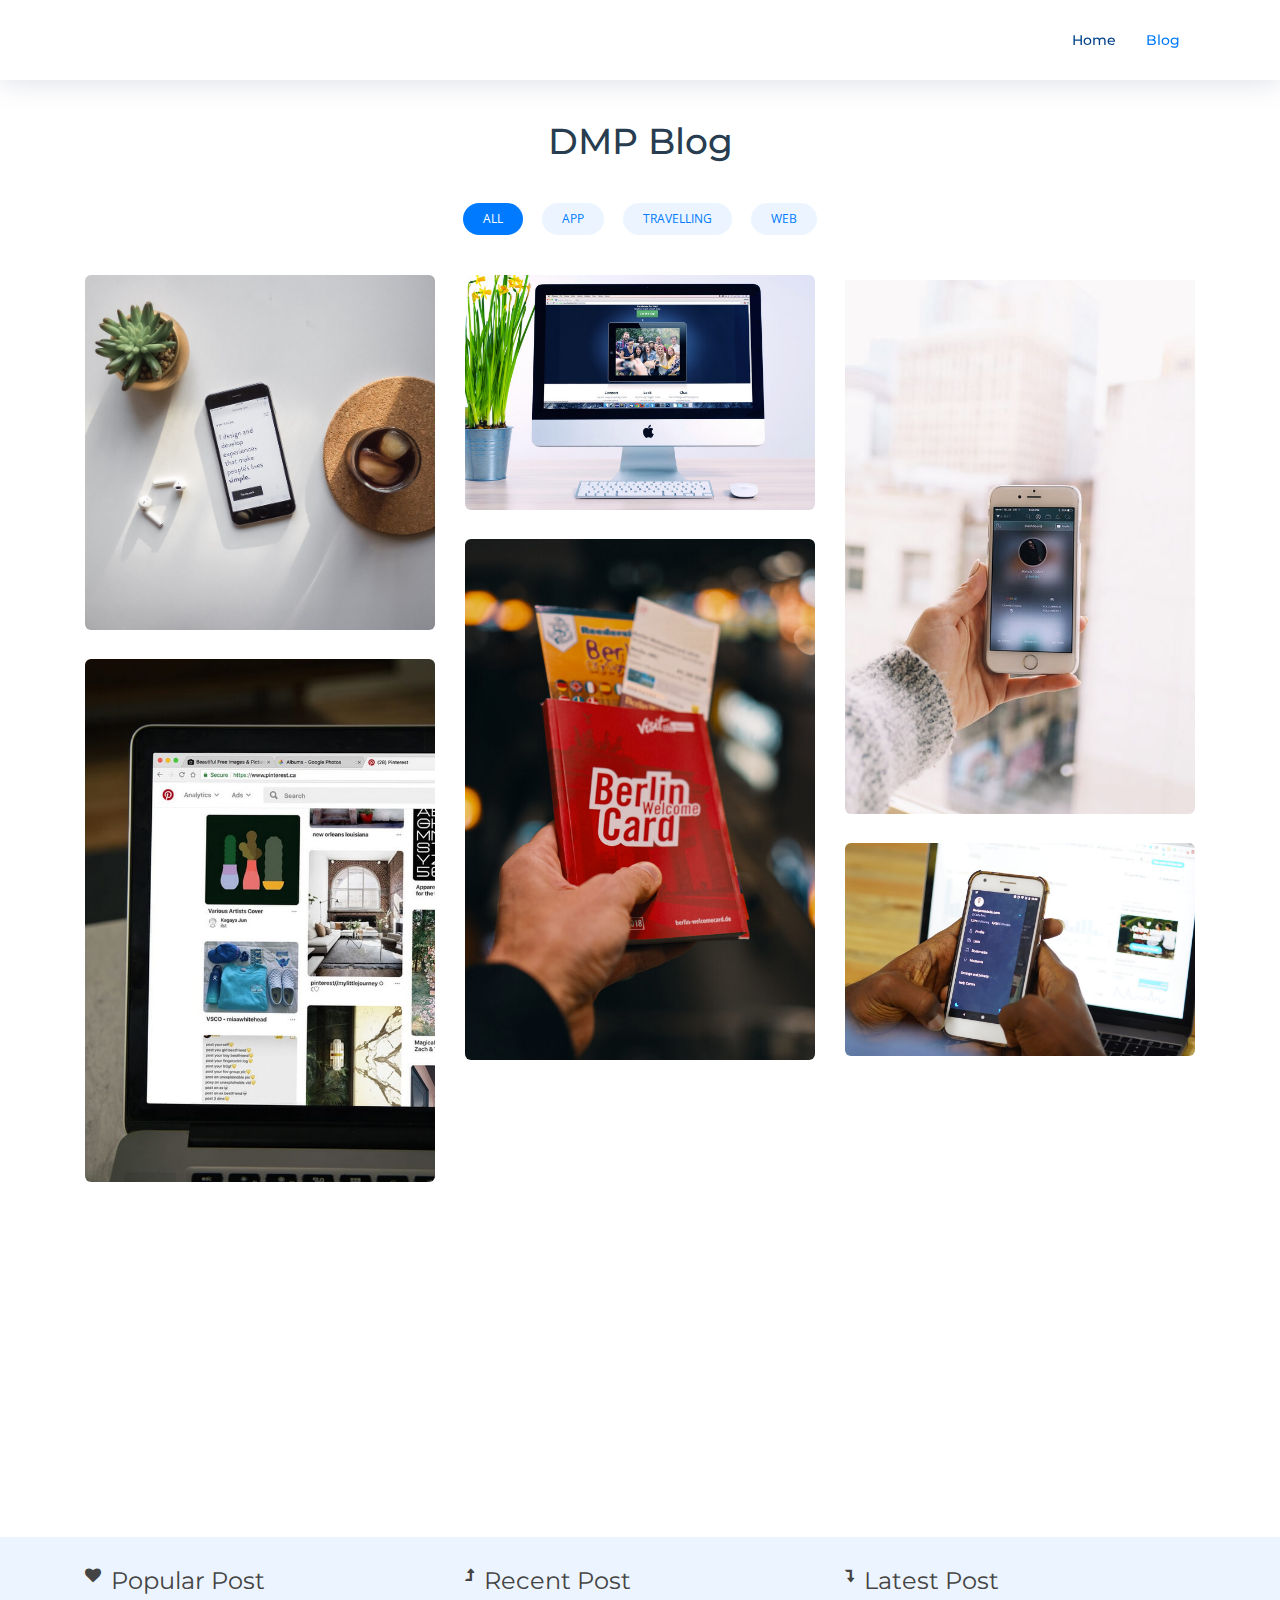
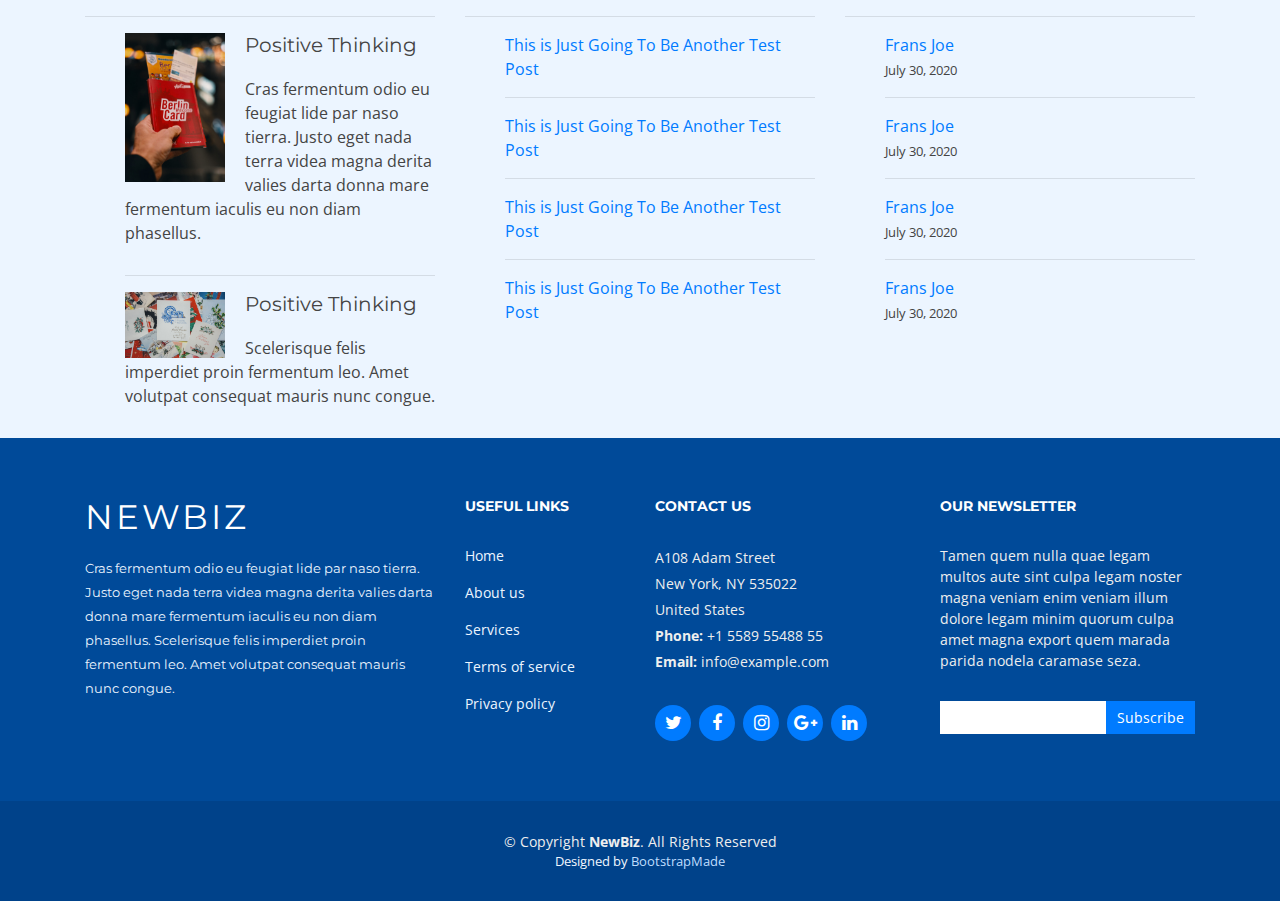
==== Blog.html @ 17cab4cb "Add files via upload" ====
<!DOCTYPE html>
<html lang="en">
<head>
    <meta charset="UTF-8">
    <meta name="viewport" content="width=device-width, initial-scale=1.0">
    <title>Blog</title>
    <meta content="" name="keywords">
    <meta content="" name="description">

    <!-- Favicons -->
    <link href="img/logo2.png" rel="icon">
    <link href="img/apple-touch-icon.png" rel="apple-touch-icon">

    <!-- Google Fonts -->
    <link href="https://fonts.googleapis.com/css?family=Open+Sans:300,300i,400,400i,700,700i|Montserrat:300,400,500,700" rel="stylesheet">

    <!-- Bootstrap CSS File -->
    <link href="lib/bootstrap/css/bootstrap.min.css" rel="stylesheet">

    <!-- Libraries CSS Files -->
    <link href="lib/font-awesome/css/font-awesome.min.css" rel="stylesheet">
    <link href="lib/animate/animate.min.css" rel="stylesheet">
    <link href="lib/ionicons/css/ionicons.min.css" rel="stylesheet">
    <link href="lib/owlcarousel/assets/owl.carousel.min.css" rel="stylesheet">
    <link href="lib/lightbox/css/lightbox.min.css" rel="stylesheet">

    <!-- Main Stylesheet File -->
    <link href="css/style.css" rel="stylesheet">
</head>
<body>
    <header id="header" class="fixed-top">
        <div class="container">
    
          <div class="logo float-left">
            <!-- Uncomment below if you prefer to use an image logo -->
            <!-- <h1 class="text-light"><a href="#header"><span>NewBiz</span></a></h1> -->
            <a href="#intro" class="scrollto"><img src="img/logo2.png"  alt="" class="img-fluid"></a>
          </div>
    
          <nav class="main-nav float-right d-none d-lg-block">
            <ul>
              <li><a href="index.html">Home</a></li>
              <li class="active"><a href="Blog.html">Blog</a></li>
            </ul>
          </nav><!-- .main-nav -->
          
        </div>
      </header>

      <main id="main" class="main-pages">
        <section id="portfolio" class="clearfix">
            <div class="container">
      
              <header class="section-header">
                <h3 class="section-title">DMP Blog</h3>
              </header>
      
              <div class="row">
                <div class="col-lg-12">
                  <ul id="portfolio-flters">
                    <li data-filter="*" class="filter-active">All</li>
                    <li data-filter=".filter-app">App</li>
                    <li data-filter=".filter-card">Travelling</li>
                    <li data-filter=".filter-web">Web</li>
                  </ul>
                </div>
              </div>
      
              <div class="row portfolio-container">
      
                <div class="col-lg-4 col-md-6 portfolio-item filter-app wow bounceInUp">
                  <div class="portfolio-wrap">
                    <img src="img/portfolio/app1.jpg" class="img-fluid" alt="">
                    <div class="portfolio-info">
                      <h4><a href="#">App 1</a></h4>
                      <p>App</p>
                      <div>
                        <a href="img/portfolio/app1.jpg" data-lightbox="portfolio" data-title="App 1" class="link-preview" title="Preview"><i class="ion ion-eye"></i></a>
                        <a href="#" class="link-details" title="More Details"><i class="ion ion-android-open"></i></a>
                      </div>
                    </div>
                  </div>
                </div>
      
                <div class="col-lg-4 col-md-6 portfolio-item filter-web wow bounceInUp" data-wow-delay="0.1s">
                  <div class="portfolio-wrap">
                    <img src="img/portfolio/web3.jpg" class="img-fluid" alt="">
                    <div class="portfolio-info">
                      <h4><a href="#">Web 3</a></h4>
                      <p>Web</p>
                      <div>
                        <a href="img/portfolio/web3.jpg" class="link-preview" data-lightbox="portfolio" data-title="Web 3" title="Preview"><i class="ion ion-eye"></i></a>
                        <a href="#" class="link-details" title="More Details"><i class="ion ion-android-open"></i></a>
                      </div>
                    </div>
                  </div>
                </div>
      
                <div class="col-lg-4 col-md-6 portfolio-item filter-app wow bounceInUp" data-wow-delay="0.2s">
                  <div class="portfolio-wrap">
                    <img src="img/portfolio/app2.jpg" class="img-fluid" alt="">
                    <div class="portfolio-info">
                      <h4><a href="#">App 2</a></h4>
                      <p>App</p>
                      <div>
                        <a href="img/portfolio/app2.jpg" class="link-preview" data-lightbox="portfolio" data-title="App 2" title="Preview"><i class="ion ion-eye"></i></a>
                        <a href="#" class="link-details" title="More Details"><i class="ion ion-android-open"></i></a>
                      </div>
                    </div>
                  </div>
                </div>
      
                <div class="col-lg-4 col-md-6 portfolio-item filter-card wow bounceInUp">
                  <div class="portfolio-wrap">
                    <img src="img/portfolio/card2.jpg" class="img-fluid" alt="">
                    <div class="portfolio-info">
                      <h4><a href="#">Travelling</a></h4>
                      <p>Tempat-tempat yang wajib dikunjungi ketika weekend</p>
                      <div>
                        <a href="img/portfolio/card2.jpg" class="link-preview" data-lightbox="portfolio" data-title="Card 2" title="Preview"><i class="ion ion-eye"></i></a>
                        <a href="#" class="link-details" title="More Details"><i class="ion ion-android-open"></i></a>
                      </div>
                    </div>
                  </div>
                </div>
      
                <div class="col-lg-4 col-md-6 portfolio-item filter-web wow bounceInUp" data-wow-delay="0.1s">
                  <div class="portfolio-wrap">
                    <img src="img/portfolio/web2.jpg" class="img-fluid" alt="">
                    <div class="portfolio-info">
                      <h4><a href="#">Web 2</a></h4>
                      <p>Web</p>
                      <div>
                        <a href="img/portfolio/web2.jpg" class="link-preview" data-lightbox="portfolio" data-title="Web 2" title="Preview"><i class="ion ion-eye"></i></a>
                        <a href="#" class="link-details" title="More Details"><i class="ion ion-android-open"></i></a>
                      </div>
                    </div>
                  </div>
                </div>
      
                <div class="col-lg-4 col-md-6 portfolio-item filter-app wow bounceInUp" data-wow-delay="0.2s">
                  <div class="portfolio-wrap">
                    <img src="img/portfolio/app3.jpg" class="img-fluid" alt="">
                    <div class="portfolio-info">
                      <h4><a href="#">App 3</a></h4>
                      <p>App</p>
                      <div>
                        <a href="img/portfolio/app3.jpg" class="link-preview" data-lightbox="portfolio" data-title="App 3" title="Preview"><i class="ion ion-eye"></i></a>
                        <a href="#" class="link-details" title="More Details"><i class="ion ion-android-open"></i></a>
                      </div>
                    </div>
                  </div>
                </div>
      
                <div class="col-lg-4 col-md-6 portfolio-item filter-card wow bounceInUp">
                  <div class="portfolio-wrap">
                    <img src="img/portfolio/card1.jpg" class="img-fluid" alt="">
                    <div class="portfolio-info">
                      <h4><a href="#">Card 1</a></h4>
                      <p>Card</p>
                      <div>
                        <a href="img/portfolio/card1.jpg" class="link-preview" data-lightbox="portfolio" data-title="Card 1" title="Preview"><i class="ion ion-eye"></i></a>
                        <a href="#" class="link-details" title="More Details"><i class="ion ion-android-open"></i></a>
                      </div>
                    </div>
                  </div>
                </div>
      
                <div class="col-lg-4 col-md-6 portfolio-item filter-card wow bounceInUp" data-wow-delay="0.1s">
                  <div class="portfolio-wrap">
                    <img src="img/portfolio/card3.jpg" class="img-fluid" alt="">
                    <div class="portfolio-info">
                      <h4><a href="#">Card 3</a></h4>
                      <p>Card</p>
                      <div>
                        <a href="img/portfolio/card3.jpg" class="link-preview" data-lightbox="portfolio" data-title="Card 3" title="Preview"><i class="ion ion-eye"></i></a>
                        <a href="#" class="link-details" title="More Details"><i class="ion ion-android-open"></i></a>
                      </div>
                    </div>
                  </div>
                </div>
      
                <div class="col-lg-4 col-md-6 portfolio-item filter-web wow bounceInUp" data-wow-delay="0.2s">
                  <div class="portfolio-wrap">
                    <img src="img/portfolio/web1.jpg" class="img-fluid" alt="">
                    <div class="portfolio-info">
                      <h4><a href="#">Web 1</a></h4>
                      <p>Web</p>
                      <div>
                        <a href="img/portfolio/web1.jpg" class="link-preview" data-lightbox="portfolio" data-title="Web 1" title="Preview"><i class="ion ion-eye"></i></a>
                        <a href="#" class="link-details" title="More Details"><i class="ion ion-android-open"></i></a>
                      </div>
                    </div>
                  </div>
                </div>
              </div>
            </div>
          </section>

          <section class="section-bg">
            <div class="container">
              <div class="row">
                <div class="col-lg-4 col-md-6" style="margin-top: 30px;">
                  <span class="fa fa-heart" aria-hidden="true" style="float: left; margin-right: 10px;"></span>
                  <h4>Popular Post</h4>
                  <hr>
                  <ul style="list-style: none;">
                    <li>
                      <div>
                        <img style="width: 100px; float: left; margin-right: 20px;" src="img/portfolio/card2.jpg" alt="">
                        <h5>Positive Thinking</h5>
                        <p>Cras fermentum odio eu feugiat lide par naso tierra. Justo eget nada terra videa magna derita valies darta donna mare fermentum iaculis eu non diam phasellus.</p>
                      </div>
                    </li>
                    <hr>
                    <li>
                      <div>
                        <img style="width: 100px; float: left; margin-right: 20px;" src="img/portfolio/card3.jpg" alt="">
                        <h5>Positive Thinking</h5>
                        <p> Scelerisque felis imperdiet proin fermentum leo. Amet volutpat consequat mauris nunc congue.</p>
                      </div>
                    </li>
                  </ul>
                </div>

                <div class="col-lg-4 col-md-6" style="margin-top: 30px;">
                  <span class="fa fa-level-up" aria-hidden="true" style="float: left; margin-right: 10px;"></span>
                  <h4>Recent Post</h4>
                  <hr>
                  <ul style="list-style: none;">
                    <li>
                      <a href="#">This is Just Going To Be Another Test Post</a>
                    </li>
                    <hr>
                    <li>
                      <a href="#">This is Just Going To Be Another Test Post</a>
                    </li>
                    <hr>
                    <li>
                      <a href="#">This is Just Going To Be Another Test Post</a>
                    </li>
                    <hr>
                    <li>
                      <a href="#">This is Just Going To Be Another Test Post</a>
                    </li>
                  </ul>
                </div>

                <div class="col-lg-4 col-md-6"style="margin-top: 30px;">
                  <span class="fa fa-level-down" aria-hidden="true" style="float: left; margin-right: 10px;"></span>
                  <h4>Latest Post</h4>
                  <hr>
                  <ul style="list-style: none;">
                    <li>
                      <a href="#">Frans Joe</a>
                      <br>
                      <small class="date">July 30, 2020</small>
                    </li>
                    <hr>
                    <li>
                      <a href="#">Frans Joe</a>
                      <br>
                      <small class="date">July 30, 2020</small>
                    </li>
                    <hr>
                    <li>
                      <a href="#">Frans Joe</a>
                      <br>
                      <small class="date">July 30, 2020</small>
                    </li>
                    <hr>
                    <li>
                      <a href="#">Frans Joe</a>
                      <br>
                      <small class="date">July 30, 2020</small>
                    </li>
                  </ul>
                </div>
              </div>
            </div>
          </section>
      </main>
    

      <footer id="footer">
        <div class="footer-top">
          <div class="container">
            <div class="row">
    
              <div class="col-lg-4 col-md-6 footer-info">
                <h3>NewBiz</h3>
                <p>Cras fermentum odio eu feugiat lide par naso tierra. Justo eget nada terra videa magna derita valies darta donna mare fermentum iaculis eu non diam phasellus. Scelerisque felis imperdiet proin fermentum leo. Amet volutpat consequat mauris nunc congue.</p>
              </div>
    
              <div class="col-lg-2 col-md-6 footer-links">
                <h4>Useful Links</h4>
                <ul>
                  <li><a href="#">Home</a></li>
                  <li><a href="#">About us</a></li>
                  <li><a href="#">Services</a></li>
                  <li><a href="#">Terms of service</a></li>
                  <li><a href="#">Privacy policy</a></li>
                </ul>
              </div>
    
              <div class="col-lg-3 col-md-6 footer-contact">
                <h4>Contact Us</h4>
                <p>
                  A108 Adam Street <br>
                  New York, NY 535022<br>
                  United States <br>
                  <strong>Phone:</strong> +1 5589 55488 55<br>
                  <strong>Email:</strong> info@example.com<br>
                </p>
    
                <div class="social-links">
                  <a href="#" class="twitter"><i class="fa fa-twitter"></i></a>
                  <a href="#" class="facebook"><i class="fa fa-facebook"></i></a>
                  <a href="#" class="instagram"><i class="fa fa-instagram"></i></a>
                  <a href="#" class="google-plus"><i class="fa fa-google-plus"></i></a>
                  <a href="#" class="linkedin"><i class="fa fa-linkedin"></i></a>
                </div>
    
              </div>
    
              <div class="col-lg-3 col-md-6 footer-newsletter">
                <h4>Our Newsletter</h4>
                <p>Tamen quem nulla quae legam multos aute sint culpa legam noster magna veniam enim veniam illum dolore legam minim quorum culpa amet magna export quem marada parida nodela caramase seza.</p>
                <form action="" method="post">
                  <input type="email" name="email"><input type="submit"  value="Subscribe">
                </form>
              </div>
    
            </div>
          </div>
        </div>
    
        <div class="container">
          <div class="copyright">
            &copy; Copyright <strong>NewBiz</strong>. All Rights Reserved
          </div>
          <div class="credits">
            <!--
              All the links in the footer should remain intact.
              You can delete the links only if you purchased the pro version.
              Licensing information: https://bootstrapmade.com/license/
              Purchase the pro version with working PHP/AJAX contact form: https://bootstrapmade.com/buy/?theme=NewBiz
            -->
            Designed by <a href="https://bootstrapmade.com/">BootstrapMade</a>
          </div>
        </div>
      </footer><!-- #footer -->

  
  <!-- JavaScript Libraries -->
  <script src="lib/jquery/jquery.min.js"></script>
  <script src="lib/jquery/jquery-migrate.min.js"></script>
  <script src="lib/bootstrap/js/bootstrap.bundle.min.js"></script>
  <script src="lib/easing/easing.min.js"></script>
  <script src="lib/mobile-nav/mobile-nav.js"></script>
  <script src="lib/wow/wow.min.js"></script>
  <script src="lib/waypoints/waypoints.min.js"></script>
  <script src="lib/counterup/counterup.min.js"></script>
  <script src="lib/owlcarousel/owl.carousel.min.js"></script>
  <script src="lib/isotope/isotope.pkgd.min.js"></script>
  <script src="lib/lightbox/js/lightbox.min.js"></script>
  <!-- Contact Form JavaScript File -->
  <script src="contactform/contactform.js"></script>

  <!-- Template Main Javascript File -->
  <script src="js/main.js"></script>
</body>
</html>
---- css/style.css ----
/*
  Theme Name: NewBiz
  Theme URL: https://bootstrapmade.com/newbiz-bootstrap-business-template/
  Author: BootstrapMade.com
  License: https://bootstrapmade.com/license/
*/

/*--------------------------------------------------------------
# General
--------------------------------------------------------------*/

body {
  background: #fff;
  color: #444;
  font-family: "Open Sans", sans-serif;
}

a {
  color: #007bff;
  transition: 0.5s;
}

a:hover,
a:active,
a:focus {
  color: #0b6bd3;
  outline: none;
  text-decoration: none;
}

p {
  padding: 0;
  margin: 0 0 30px 0;
}

h1,
h2,
h3,
h4,
h5,
h6 {
  font-family: "Montserrat", sans-serif;
  font-weight: 400;
  margin: 0 0 20px 0;
  padding: 0;
}

/* Back to top button */

.back-to-top {
  position: fixed;
  display: none;
  background: #007bff;
  color: #fff;
  width: 44px;
  height: 44px;
  text-align: center;
  line-height: 1;
  font-size: 16px;
  border-radius: 50%;
  right: 15px;
  bottom: 15px;
  transition: background 0.5s;
  z-index: 11;
}

.back-to-top i {
  padding-top: 12px;
  color: #fff;
}

/* Prelaoder */

#preloader {
  position: fixed;
  top: 0;
  left: 0;
  right: 0;
  bottom: 0;
  z-index: 9999;
  overflow: hidden;
  background: #fff;
}

#preloader:before {
  content: "";
  position: fixed;
  top: calc(50% - 30px);
  left: calc(50% - 30px);
  border: 6px solid #f2f2f2;
  border-top: 6px solid #007bff;
  border-radius: 50%;
  width: 60px;
  height: 60px;
  -webkit-animation: animate-preloader 1s linear infinite;
  animation: animate-preloader 1s linear infinite;
}

@-webkit-keyframes animate-preloader {
  0% {
    -webkit-transform: rotate(0deg);
    transform: rotate(0deg);
  }

  100% {
    -webkit-transform: rotate(360deg);
    transform: rotate(360deg);
  }
}

@keyframes animate-preloader {
  0% {
    -webkit-transform: rotate(0deg);
    transform: rotate(0deg);
  }

  100% {
    -webkit-transform: rotate(360deg);
    transform: rotate(360deg);
  }
}

/*--------------------------------------------------------------
# Header
--------------------------------------------------------------*/

#header {
  height: 80px;
  transition: all 0.5s;
  z-index: 997;
  transition: all 0.5s;
  padding: 20px 0;
  background: #fff;
  box-shadow: 0px 0px 30px rgba(127, 137, 161, 0.3);
}

#header.header-scrolled,
#header.header-pages {
  height: 60px;
  padding: 10px 0;
}

#header .logo h1 {
  font-size: 36px;
  margin: 0;
  padding: 0;
  line-height: 1;
  font-weight: 400;
  letter-spacing: 3px;
  text-transform: uppercase;
}

#header .logo h1 a,
#header .logo h1 a:hover {
  color: #00366f;
  text-decoration: none;
}

#header .logo img {
  padding: 0;
  margin: 7px 0;
  max-height: 26px;
}

.main-pages {
  margin-top: 60px;
}

/*--------------------------------------------------------------
# Intro Section
--------------------------------------------------------------*/

#intro {
  width: 100%;
  position: relative;
  background: url("../img/intro-bg.png") center bottom no-repeat;
  background-size: cover;
  padding: 200px 0 120px 0;
}

#intro .intro-img {
  width: 50%;
  float: right;
}

#intro .intro-info {
  width: 50%;
  float: left;
}

#intro .intro-info h2 {
  color: #fff;
  margin-bottom: 40px;
  font-size: 48px;
  font-weight: 700;
}

#intro .intro-info h2 span {
  color: #74b5fc;
  text-decoration: underline;
}

#intro .intro-info .btn-get-started,
#intro .intro-info .btn-services {
  font-family: "Montserrat", sans-serif;
  font-size: 14px;
  font-weight: 600;
  letter-spacing: 1px;
  display: inline-block;
  padding: 10px 32px;
  border-radius: 50px;
  transition: 0.5s;
  margin: 0 20px 20px 0;
  color: #fff;
}

#intro .intro-info .btn-get-started {
  background: #007bff;
  border: 2px solid #007bff;
  color: #fff;
}

#intro .intro-info .btn-get-started:hover {
  background: none;
  border-color: #fff;
  color: #fff;
}

#intro .intro-info .btn-services {
  border: 2px solid #fff;
}

#intro .intro-info .btn-services:hover {
  background: #007bff;
  border-color: #007bff;
  color: #fff;
}

/*--------------------------------------------------------------
# Navigation Menu
--------------------------------------------------------------*/

/* Desktop Navigation */

.main-nav {
  /* Drop Down */
  /* Deep Drop Down */
}

.main-nav,
.main-nav * {
  margin: 0;
  padding: 0;
  list-style: none;
}

.main-nav > ul > li {
  position: relative;
  white-space: nowrap;
  float: left;
}

.main-nav a {
  display: block;
  position: relative;
  color: #004289;
  padding: 10px 15px;
  transition: 0.3s;
  font-size: 14px;
  font-family: "Montserrat", sans-serif;
  font-weight: 500;
}

.main-nav a:hover,
.main-nav .active > a,
.main-nav li:hover > a {
  color: #007bff;
  text-decoration: none;
}

.main-nav .drop-down ul {
  display: block;
  position: absolute;
  left: 0;
  top: calc(100% + 30px);
  z-index: 99;
  opacity: 0;
  visibility: hidden;
  padding: 10px 0;
  background: #fff;
  box-shadow: 0px 0px 30px rgba(127, 137, 161, 0.25);
  transition: ease all 0.3s;
}

.main-nav .drop-down:hover > ul {
  opacity: 1;
  top: 100%;
  visibility: visible;
}

.main-nav .drop-down li {
  min-width: 180px;
  position: relative;
}

.main-nav .drop-down ul a {
  padding: 10px 20px;
  font-size: 13px;
  color: #004289;
}

.main-nav .drop-down ul a:hover,
.main-nav .drop-down ul .active > a,
.main-nav .drop-down ul li:hover > a {
  color: #007bff;
}

.main-nav .drop-down > a:after {
  content: "\f107";
  font-family: FontAwesome;
  padding-left: 10px;
}

.main-nav .drop-down .drop-down ul {
  top: 0;
  left: calc(100% - 30px);
}

.main-nav .drop-down .drop-down:hover > ul {
  opacity: 1;
  top: 0;
  left: 100%;
}

.main-nav .drop-down .drop-down > a {
  padding-right: 35px;
}

.main-nav .drop-down .drop-down > a:after {
  content: "\f105";
  position: absolute;
  right: 15px;
}

/* Mobile Navigation */

.mobile-nav {
  position: fixed;
  top: 0;
  bottom: 0;
  z-index: 9999;
  overflow-y: auto;
  left: -260px;
  width: 260px;
  padding-top: 18px;
  background: rgba(19, 39, 57, 0.8);
  transition: 0.4s;
}

.mobile-nav * {
  margin: 0;
  padding: 0;
  list-style: none;
}

.mobile-nav a {
  display: block;
  position: relative;
  color: #fff;
  padding: 10px 20px;
  font-weight: 500;
}

.mobile-nav a:hover,
.mobile-nav .active > a,
.mobile-nav li:hover > a {
  color: #74b5fc;
  text-decoration: none;
}

.mobile-nav .drop-down > a:after {
  content: "\f078";
  font-family: FontAwesome;
  padding-left: 10px;
  position: absolute;
  right: 15px;
}

.mobile-nav .active.drop-down > a:after {
  content: "\f077";
}

.mobile-nav .drop-down > a {
  padding-right: 35px;
}

.mobile-nav .drop-down ul {
  display: none;
  overflow: hidden;
}

.mobile-nav .drop-down li {
  padding-left: 20px;
}

.mobile-nav-toggle {
  position: fixed;
  right: 0;
  top: 0;
  z-index: 9998;
  border: 0;
  background: none;
  font-size: 24px;
  transition: all 0.4s;
  outline: none !important;
  line-height: 1;
  cursor: pointer;
  text-align: right;
}

.mobile-nav-toggle i {
  margin: 18px 18px 0 0;
  color: #004289;
}

.mobile-nav-overly {
  width: 100%;
  height: 100%;
  z-index: 9997;
  top: 0;
  left: 0;
  position: fixed;
  background: rgba(19, 39, 57, 0.8);
  overflow: hidden;
  display: none;
}

.mobile-nav-active {
  overflow: hidden;
}

.mobile-nav-active .mobile-nav {
  left: 0;
}

.mobile-nav-active .mobile-nav-toggle i {
  color: #fff;
}

/*--------------------------------------------------------------
# Sections
--------------------------------------------------------------*/

/* Sections Header
--------------------------------*/

.section-header h3 {
  font-size: 36px;
  color: #283d50;
  text-align: center;
  font-weight: 500;
  position: relative;
}

.section-header p {
  text-align: center;
  margin: auto;
  font-size: 15px;
  padding-bottom: 60px;
  color: #556877;
  width: 50%;
}

/* Section with background
--------------------------------*/

.section-bg {
  background: #ecf5ff;
}

/* About Us Section
--------------------------------*/

#about {
  background: #fff;
  padding: 60px 0;
}

#about .about-container .background {
  margin: 20px 0;
}

#about .about-container .content {
  background: #fff;
}

#about .about-container .title {
  color: #333;
  font-weight: 700;
  font-size: 32px;
}

#about .about-container p {
  line-height: 26px;
}

#about .about-container p:last-child {
  margin-bottom: 0;
}

#about .about-container .icon-box {
  background: #fff;
  background-size: cover;
  padding: 0 0 30px 0;
}

#about .about-container .icon-box .icon {
  float: left;
  background: #fff;
  width: 64px;
  height: 64px;
  display: -webkit-box;
  display: -webkit-flex;
  display: -ms-flexbox;
  display: flex;
  -webkit-box-pack: center;
  -webkit-justify-content: center;
  -ms-flex-pack: center;
  justify-content: center;
  -webkit-box-align: center;
  -webkit-align-items: center;
  -ms-flex-align: center;
  align-items: center;
  -webkit-box-orient: vertical;
  -webkit-box-direction: normal;
  -webkit-flex-direction: column;
  -ms-flex-direction: column;
  flex-direction: column;
  text-align: center;
  border-radius: 50%;
  border: 2px solid #007bff;
  transition: all 0.3s ease-in-out;
}

#about .about-container .icon-box .icon i {
  color: #007bff;
  font-size: 24px;
}

#about .about-container .icon-box:hover .icon {
  background: #007bff;
}

#about .about-container .icon-box:hover .icon i {
  color: #fff;
}

#about .about-container .icon-box .title {
  margin-left: 80px;
  font-weight: 600;
  margin-bottom: 5px;
  font-size: 18px;
}

#about .about-container .icon-box .title a {
  color: #283d50;
}

#about .about-container .icon-box .description {
  margin-left: 80px;
  line-height: 24px;
  font-size: 14px;
}

#about .about-extra {
  padding-top: 60px;
}

#about .about-extra h4 {
  font-weight: 600;
  font-size: 24px;
}

/* Services Section
--------------------------------*/

#services {
  padding: 60px 0 40px 0;
  box-shadow: inset 0px 0px 12px 0px rgba(0, 0, 0, 0.1);
}

#services .box {
  padding: 30px;
  position: relative;
  overflow: hidden;
  border-radius: 10px;
  margin: 0 10px 40px 10px;
  background: #fff;
  box-shadow: 0 10px 29px 0 rgba(68, 88, 144, 0.1);
  transition: all 0.3s ease-in-out;
}

#services .box:hover {
  -webkit-transform: translateY(-5px);
  transform: translateY(-5px);
}

#services .icon {
  position: absolute;
  left: -10px;
  top: calc(50% - 32px);
}

#services .icon i {
  font-size: 64px;
  line-height: 1;
  transition: 0.5s;
}

#services .title {
  margin-left: 40px;
  font-weight: 700;
  margin-bottom: 15px;
  font-size: 18px;
}

#services .title a {
  color: #111;
}

#services .box:hover .title a {
  color: #007bff;
}

#services .description {
  font-size: 14px;
  margin-left: 40px;
  line-height: 24px;
  margin-bottom: 0;
}

#why-us {
  padding: 60px 0;
  background: #004a99;
}

#why-us .section-header h3,
#why-us .section-header p {
  color: #fff;
}

#why-us .card {
  background: #00458f;
  border-color: #00458f;
  border-radius: 10px;
  margin: 0 15px;
  padding: 15px 0;
  text-align: center;
  color: #fff;
  transition: 0.3s ease-in-out;
  height: 100%;
}

#why-us .card:hover {
  background: #003b7a;
  border-color: #003b7a;
}

#why-us .card i {
  font-size: 48px;
  padding-top: 15px;
  color: #bfddfe;
}

#why-us .card h5 {
  font-size: 22px;
  font-weight: 600;
}

#why-us .card p {
  font-size: 15px;
  color: #d8eafe;
}

#why-us .card .readmore {
  color: #fff;
  font-weight: 600;
  display: inline-block;
  transition: 0.3s ease-in-out;
  border-bottom: #00458f solid 2px;
}

#why-us .card .readmore:hover {
  border-bottom: #fff solid 2px;
}

#why-us .counters {
  padding-top: 40px;
}

#why-us .counters span {
  font-family: "Montserrat", sans-serif;
  font-weight: bold;
  font-size: 48px;
  display: block;
  color: #fff;
}

#why-us .counters p {
  padding: 0;
  margin: 0 0 20px 0;
  font-family: "Montserrat", sans-serif;
  font-size: 14px;
  color: #cce5ff;
}

/* Portfolio Section
--------------------------------*/

#portfolio {
  padding: 60px 0;
  box-shadow: 0px 0px 12px 0px rgba(0, 0, 0, 0.1);
}

#portfolio #portfolio-flters {
  padding: 0;
  margin: 5px 0 35px 0;
  list-style: none;
  text-align: center;
}

#portfolio #portfolio-flters li {
  cursor: pointer;
  margin: 15px 15px 15px 0;
  display: inline-block;
  padding: 6px 20px;
  font-size: 12px;
  line-height: 20px;
  color: #007bff;
  border-radius: 50px;
  text-transform: uppercase;
  background: #ecf5ff;
  margin-bottom: 5px;
  transition: all 0.3s ease-in-out;
}

#portfolio #portfolio-flters li:hover,
#portfolio #portfolio-flters li.filter-active {
  background: #007bff;
  color: #fff;
}

#portfolio #portfolio-flters li:last-child {
  margin-right: 0;
}

#portfolio .portfolio-item {
  position: relative;
  overflow: hidden;
  margin-bottom: 30px;
}

#portfolio .portfolio-item .portfolio-wrap {
  overflow: hidden;
  position: relative;
  border-radius: 6px;
  margin: 0;
}

#portfolio .portfolio-item .portfolio-wrap:hover img {
  opacity: 0.4;
  transition: 0.3s;
}

#portfolio .portfolio-item .portfolio-wrap .portfolio-info {
  position: absolute;
  top: 0;
  right: 0;
  bottom: 0;
  left: 0;
  display: -webkit-box;
  display: -webkit-flex;
  display: -ms-flexbox;
  display: flex;
  -webkit-box-pack: center;
  -webkit-justify-content: center;
  -ms-flex-pack: center;
  justify-content: center;
  -webkit-box-align: center;
  -webkit-align-items: center;
  -ms-flex-align: center;
  align-items: center;
  -webkit-box-orient: vertical;
  -webkit-box-direction: normal;
  -webkit-flex-direction: column;
  -ms-flex-direction: column;
  flex-direction: column;
  text-align: center;
  opacity: 0;
  transition: 0.2s linear;
}

#portfolio .portfolio-item .portfolio-wrap .portfolio-info h4 {
  font-size: 22px;
  line-height: 1px;
  font-weight: 700;
  margin-bottom: 14px;
  padding-bottom: 0;
}

#portfolio .portfolio-item .portfolio-wrap .portfolio-info h4 a {
  color: #fff;
}

#portfolio .portfolio-item .portfolio-wrap .portfolio-info h4 a:hover {
  color: #007bff;
}

#portfolio .portfolio-item .portfolio-wrap .portfolio-info p {
  padding: 0;
  margin: 0;
  color: #e2effe;
  font-weight: 500;
  font-size: 14px;
  text-transform: uppercase;
}

#portfolio .portfolio-item .portfolio-wrap .portfolio-info .link-preview,
#portfolio .portfolio-item .portfolio-wrap .portfolio-info .link-details {
  display: inline-block;
  line-height: 1;
  text-align: center;
  width: 36px;
  height: 36px;
  background: #007bff;
  border-radius: 50%;
  margin: 10px 4px 0 4px;
}

#portfolio .portfolio-item .portfolio-wrap .portfolio-info .link-preview i,
#portfolio .portfolio-item .portfolio-wrap .portfolio-info .link-details i {
  padding-top: 6px;
  font-size: 22px;
  color: #fff;
}

#portfolio .portfolio-item .portfolio-wrap .portfolio-info .link-preview:hover,
#portfolio .portfolio-item .portfolio-wrap .portfolio-info .link-details:hover {
  background: #3395ff;
}

#portfolio .portfolio-item .portfolio-wrap .portfolio-info .link-preview:hover i,
#portfolio .portfolio-item .portfolio-wrap .portfolio-info .link-details:hover i {
  color: #fff;
}

#portfolio .portfolio-item .portfolio-wrap:hover {
  background: #003166;
}

#portfolio .portfolio-item .portfolio-wrap:hover .portfolio-info {
  opacity: 1;
}

/* Testimonials Section
--------------------------------*/

#testimonials {
  padding: 60px 0;
  box-shadow: inset 0px 0px 12px 0px rgba(0, 0, 0, 0.1);
}

#testimonials .section-header {
  margin-bottom: 40px;
}

#testimonials .testimonial-item .testimonial-img {
  width: 120px;
  border-radius: 50%;
  border: 4px solid #fff;
  float: left;
}

#testimonials .testimonial-item h3 {
  font-size: 20px;
  font-weight: bold;
  margin: 10px 0 5px 0;
  color: #111;
  margin-left: 140px;
}

#testimonials .testimonial-item h4 {
  font-size: 14px;
  color: #999;
  margin: 0 0 15px 0;
  margin-left: 140px;
}

#testimonials .testimonial-item p {
  font-style: italic;
  margin: 0 0 15px 140px;
}

#testimonials .owl-nav,
#testimonials .owl-dots {
  margin-top: 5px;
  text-align: center;
}

#testimonials .owl-dot {
  display: inline-block;
  margin: 0 5px;
  width: 12px;
  height: 12px;
  border-radius: 50%;
  background-color: #ddd;
}

#testimonials .owl-dot.active {
  background-color: #007bff;
}

/* Team Section
--------------------------------*/

#team {
  background: #fff;
  padding: 60px 0;
  box-shadow: 0px 0px 12px 0px rgba(0, 0, 0, 0.1);
}

#team .member {
  text-align: center;
  margin-bottom: 20px;
  position: relative;
  border-radius: 50%;
  overflow: hidden;
}

#team .member .member-info {
  opacity: 0;
  display: -webkit-box;
  display: -webkit-flex;
  display: -ms-flexbox;
  display: flex;
  -webkit-box-pack: center;
  -webkit-justify-content: center;
  -ms-flex-pack: center;
  justify-content: center;
  -webkit-box-align: center;
  -webkit-align-items: center;
  -ms-flex-align: center;
  align-items: center;
  position: absolute;
  bottom: 0;
  top: 0;
  left: 0;
  right: 0;
  transition: 0.2s;
}

#team .member .member-info-content {
  margin-top: 50px;
  transition: margin 0.2s;
}

#team .member:hover .member-info {
  background: rgba(0, 62, 128, 0.7);
  opacity: 1;
  transition: 0.4s;
}

#team .member:hover .member-info-content {
  margin-top: 0;
  transition: margin 0.4s;
}

#team .member h4 {
  font-weight: 700;
  margin-bottom: 2px;
  font-size: 18px;
  color: #fff;
}

#team .member span {
  font-style: italic;
  display: block;
  font-size: 13px;
  color: #fff;
}

#team .member .social {
  margin-top: 15px;
}

#team .member .social a {
  transition: none;
  color: #fff;
}

#team .member .social a:hover {
  color: #007bff;
}

#team .member .social i {
  font-size: 18px;
  margin: 0 2px;
}

/* Clients Section
--------------------------------*/

#clients {
  padding: 60px 0;
  box-shadow: inset 0px 0px 12px 0px rgba(0, 0, 0, 0.1);
}

#clients .clients-wrap {
  border-top: 1px solid #d6eaff;
  border-left: 1px solid #d6eaff;
  margin-bottom: 30px;
}

#clients .client-logo {
  padding: 64px;
  display: -webkit-box;
  display: -webkit-flex;
  display: -ms-flexbox;
  display: flex;
  -webkit-box-pack: center;
  -webkit-justify-content: center;
  -ms-flex-pack: center;
  justify-content: center;
  -webkit-box-align: center;
  -webkit-align-items: center;
  -ms-flex-align: center;
  align-items: center;
  border-right: 1px solid #d6eaff;
  border-bottom: 1px solid #d6eaff;
  overflow: hidden;
  background: #fff;
  height: 160px;
}

#clients .client-logo:hover img {
  -webkit-transform: scale(1.2);
  transform: scale(1.2);
}

#clients img {
  transition: all 0.4s ease-in-out;
}

/* Contact Section
--------------------------------*/

#contact {
  box-shadow: 0px 0px 12px 0px rgba(0, 0, 0, 0.1);
  padding: 60px 0;
  overflow: hidden;
}

#contact .section-header {
  padding-bottom: 30px;
}

#contact .contact-about h3 {
  font-size: 36px;
  margin: 0 0 10px 0;
  padding: 0;
  line-height: 1;
  font-family: "Montserrat", sans-serif;
  font-weight: 300;
  letter-spacing: 3px;
  text-transform: uppercase;
  color: #007bff;
}

#contact .contact-about p {
  font-size: 14px;
  line-height: 24px;
  font-family: "Montserrat", sans-serif;
  color: #888;
}

#contact .social-links {
  padding-bottom: 20px;
}

#contact .social-links a {
  font-size: 18px;
  display: inline-block;
  background: #fff;
  color: #007bff;
  line-height: 1;
  padding: 8px 0;
  margin-right: 4px;
  border-radius: 50%;
  text-align: center;
  width: 36px;
  height: 36px;
  transition: 0.3s;
  border: 1px solid #007bff;
}

#contact .social-links a:hover {
  background: #007bff;
  color: #fff;
}

#contact .info {
  color: #283d50;
}

#contact .info i {
  font-size: 32px;
  color: #007bff;
  float: left;
  line-height: 1;
}

#contact .info p {
  padding: 0 0 10px 36px;
  line-height: 28px;
  font-size: 14px;
}

#contact .form #sendmessage {
  color: #007bff;
  border: 1px solid #007bff;
  display: none;
  text-align: center;
  padding: 15px;
  font-weight: 600;
  margin-bottom: 15px;
}

#contact .form #errormessage {
  color: red;
  display: none;
  border: 1px solid red;
  text-align: center;
  padding: 15px;
  font-weight: 600;
  margin-bottom: 15px;
}

#contact .form #sendmessage.show,
#contact .form #errormessage.show,
#contact .form .show {
  display: block;
}

#contact .form .validation {
  color: red;
  display: none;
  margin: 0 0 20px;
  font-weight: 400;
  font-size: 13px;
}

#contact .form input,
#contact .form textarea {
  border-radius: 0;
  box-shadow: none;
  font-size: 14px;
}

#contact .form button[type="submit"] {
  background: #007bff;
  border: 0;
  border-radius: 20px;
  padding: 8px 30px;
  color: #fff;
  transition: 0.3s;
}

#contact .form button[type="submit"]:hover {
  background: #0067d5;
  cursor: pointer;
}

/*--------------------------------------------------------------
# Footer
--------------------------------------------------------------*/

#footer {
  background: #00428a;
  padding: 0 0 30px 0;
  color: #eee;
  font-size: 14px;
}

#footer .footer-top {
  background: #004a99;
  padding: 60px 0 30px 0;
}

#footer .footer-top .footer-info {
  margin-bottom: 30px;
}

#footer .footer-top .footer-info h3 {
  font-size: 34px;
  margin: 0 0 20px 0;
  padding: 2px 0 2px 0;
  line-height: 1;
  font-family: "Montserrat", sans-serif;
  color: #fff;
  font-weight: 400;
  letter-spacing: 3px;
  text-transform: uppercase;
}

#footer .footer-top .footer-info p {
  font-size: 13px;
  line-height: 24px;
  margin-bottom: 0;
  font-family: "Montserrat", sans-serif;
  color: #ecf5ff;
}

#footer .footer-top .social-links a {
  font-size: 18px;
  display: inline-block;
  background: #007bff;
  color: #fff;
  line-height: 1;
  padding: 8px 0;
  margin-right: 4px;
  border-radius: 50%;
  text-align: center;
  width: 36px;
  height: 36px;
  transition: 0.3s;
}

#footer .footer-top .social-links a:hover {
  background: #0067d5;
  color: #fff;
}

#footer .footer-top h4 {
  font-size: 14px;
  font-weight: bold;
  color: #fff;
  text-transform: uppercase;
  position: relative;
  padding-bottom: 10px;
}

#footer .footer-top .footer-links {
  margin-bottom: 30px;
}

#footer .footer-top .footer-links ul {
  list-style: none;
  padding: 0;
  margin: 0;
}

#footer .footer-top .footer-links ul li {
  padding: 8px 0;
}

#footer .footer-top .footer-links ul li:first-child {
  padding-top: 0;
}

#footer .footer-top .footer-links ul a {
  color: #ecf5ff;
}

#footer .footer-top .footer-links ul a:hover {
  color: #74b5fc;
}

#footer .footer-top .footer-contact {
  margin-bottom: 30px;
}

#footer .footer-top .footer-contact p {
  line-height: 26px;
}

#footer .footer-top .footer-newsletter {
  margin-bottom: 30px;
}

#footer .footer-top .footer-newsletter input[type="email"] {
  border: 0;
  padding: 6px 8px;
  width: 65%;
}

#footer .footer-top .footer-newsletter input[type="submit"] {
  background: #007bff;
  border: 0;
  width: 35%;
  padding: 6px 0;
  text-align: center;
  color: #fff;
  transition: 0.3s;
  cursor: pointer;
}

#footer .footer-top .footer-newsletter input[type="submit"]:hover {
  background: #0062cc;
}

#footer .copyright {
  text-align: center;
  padding-top: 30px;
}

#footer .credits {
  text-align: center;
  font-size: 13px;
  color: #f1f7ff;
}

#footer .credits a {
  color: #bfddfe;
}

#footer .credits a:hover {
  color: #f1f7ff;
}

/*--------------------------------------------------------------
# Responsive Media Queries
--------------------------------------------------------------*/

@media (min-width: 992px) {
  #testimonials .testimonial-item p {
    width: 80%;
  }
}

@media (max-width: 991px) {
  #header {
    height: 60px;
    padding: 10px 0;
  }

  #header .logo h1 {
    font-size: 28px;
    padding: 8px 0;
  }

  #intro {
    padding: 140px 0 60px 0;
  }

  #intro .intro-img {
    width: 80%;
    float: none;
    margin: 0 auto 25px auto;
  }

  #intro .intro-info {
    width: 80%;
    float: none;
    margin: auto;
    text-align: center;
  }

  #why-us .card {
    margin: 0;
  }
}

@media (max-width: 768px) {
  .back-to-top {
    bottom: 15px;
  }
}

@media (max-width: 767px) {
  #intro .intro-info {
    width: 100%;
  }

  #intro .intro-info h2 {
    font-size: 34px;
    margin-bottom: 30px;
  }

  .section-header p {
    width: 100%;
  }

  #testimonials .testimonial-item {
    text-align: center;
  }

  #testimonials .testimonial-item .testimonial-img {
    float: none;
    margin: auto;
  }

  #testimonials .testimonial-item h3,
  #testimonials .testimonial-item h4,
  #testimonials .testimonial-item p {
    margin-left: 0;
  }
}

@media (max-width: 574px) {
  #intro {
    padding: 100px 0 20px 0;
  }
}
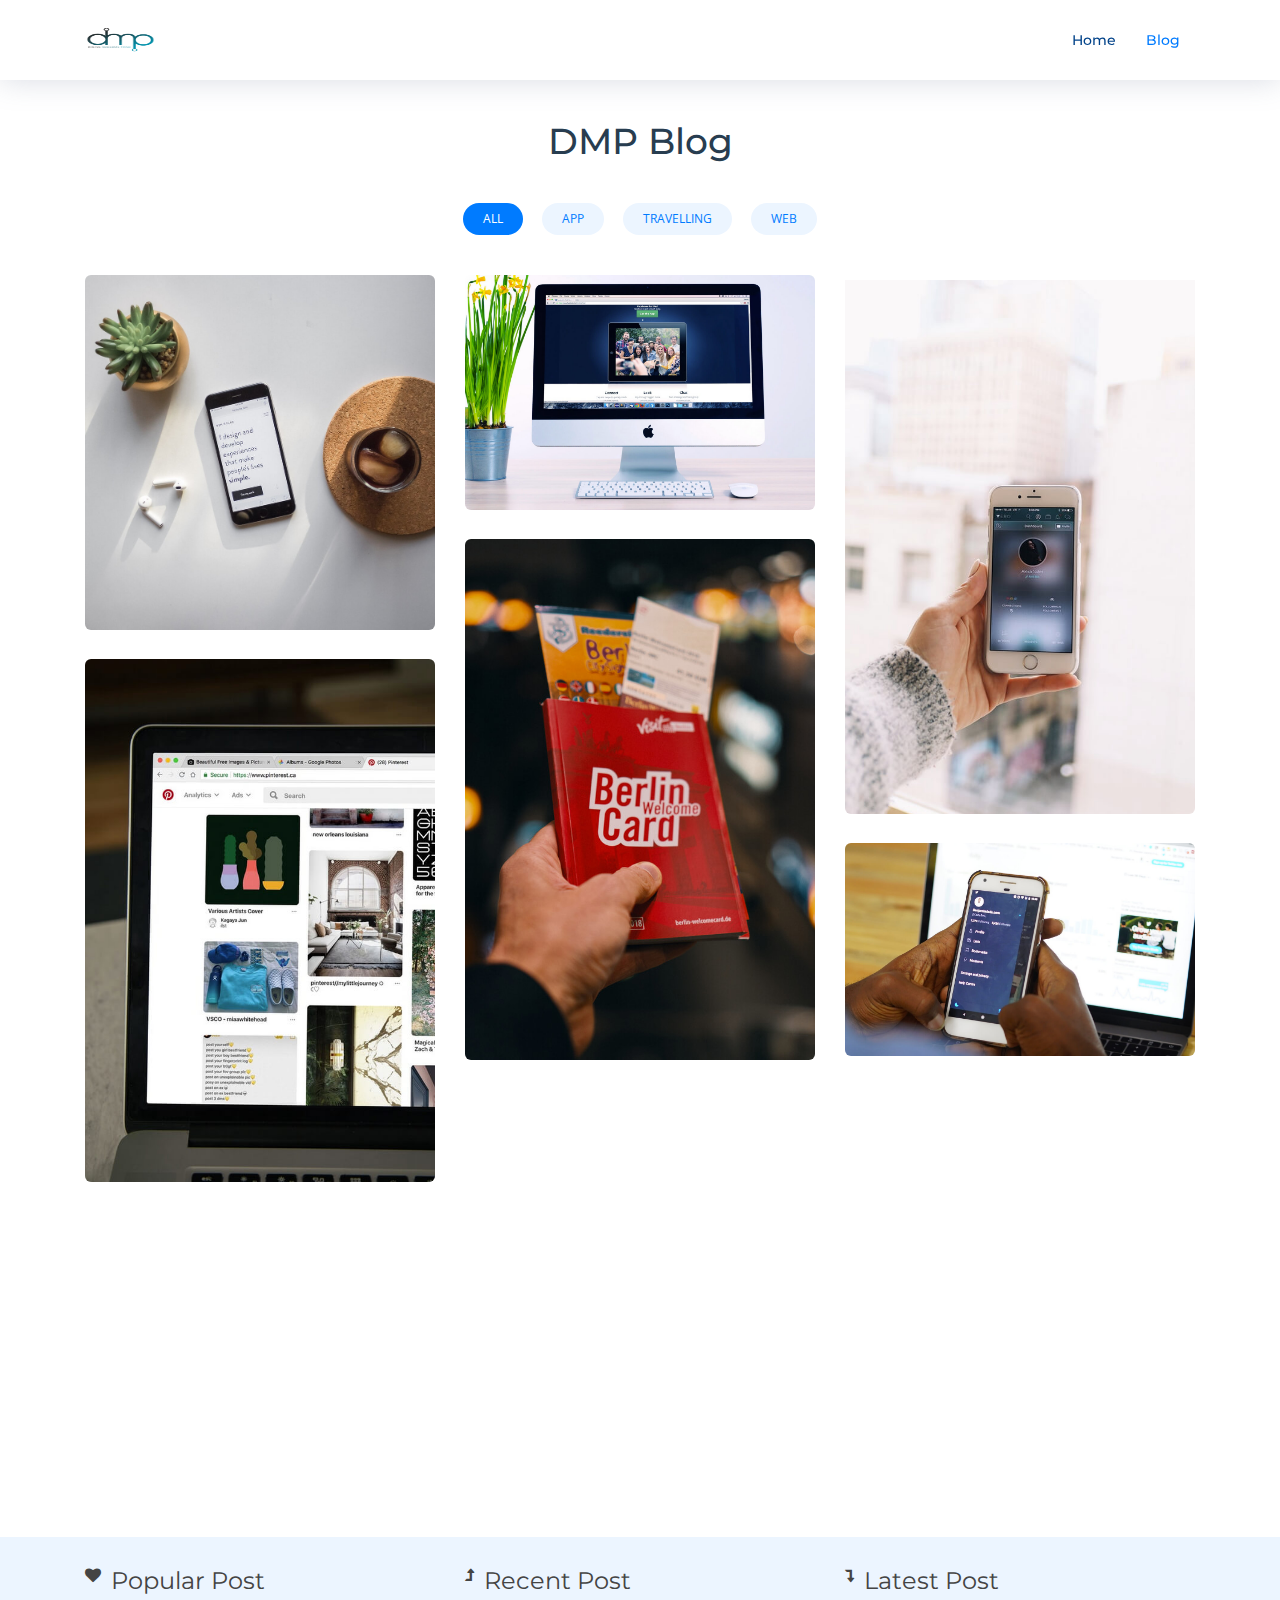
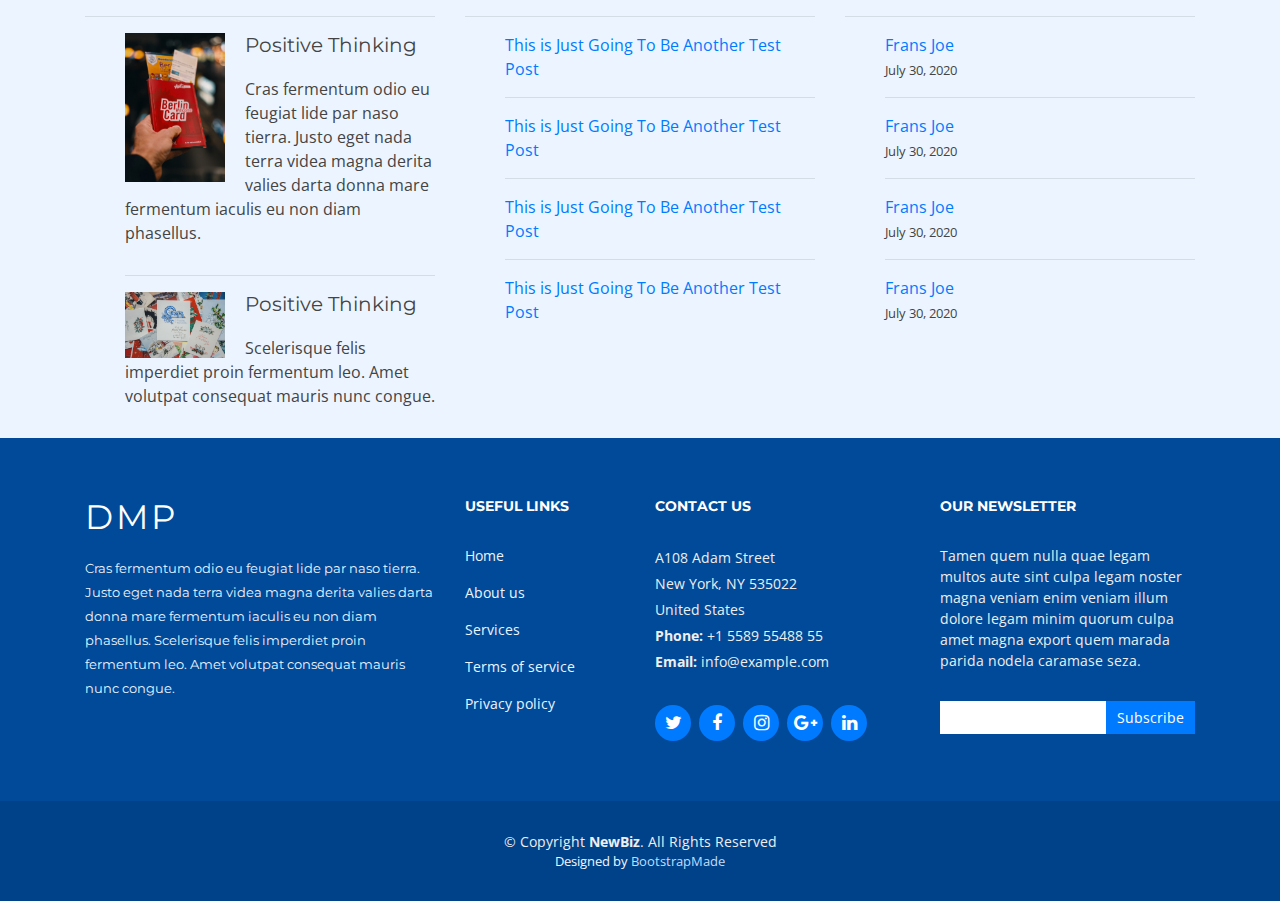
==== commit 5db29382: "update blog" ====
--- a/Blog.html
+++ b/Blog.html
@@ -8,7 +8,7 @@
     <meta content="" name="description">
 
     <!-- Favicons -->
-    <link href="img/logo2.png" rel="icon">
+    <link href="img/logo.png" rel="icon">
     <link href="img/apple-touch-icon.png" rel="apple-touch-icon">
 
     <!-- Google Fonts -->
@@ -34,7 +34,7 @@
           <div class="logo float-left">
             <!-- Uncomment below if you prefer to use an image logo -->
             <!-- <h1 class="text-light"><a href="#header"><span>NewBiz</span></a></h1> -->
-            <a href="#intro" class="scrollto"><img src="img/logo2.png"  alt="" class="img-fluid"></a>
+            <a href="#intro" class="scrollto"><img src="img/logo.png"  style="width: 70px;" class="img-fluid"></a>
           </div>
     
           <nav class="main-nav float-right d-none d-lg-block">
@@ -68,7 +68,7 @@
       
               <div class="row portfolio-container">
       
-                <div class="col-lg-4 col-md-6 portfolio-item filter-app wow bounceInUp">
+                <div class="col-lg-4 col-md-6 portfolio-item filter-app wow fadeInUp">
                   <div class="portfolio-wrap">
                     <img src="img/portfolio/app1.jpg" class="img-fluid" alt="">
                     <div class="portfolio-info">
@@ -82,7 +82,7 @@
                   </div>
                 </div>
       
-                <div class="col-lg-4 col-md-6 portfolio-item filter-web wow bounceInUp" data-wow-delay="0.1s">
+                <div class="col-lg-4 col-md-6 portfolio-item filter-web wow fadeInUp" data-wow-delay="0.1s">
                   <div class="portfolio-wrap">
                     <img src="img/portfolio/web3.jpg" class="img-fluid" alt="">
                     <div class="portfolio-info">
@@ -96,7 +96,7 @@
                   </div>
                 </div>
       
-                <div class="col-lg-4 col-md-6 portfolio-item filter-app wow bounceInUp" data-wow-delay="0.2s">
+                <div class="col-lg-4 col-md-6 portfolio-item filter-app wow fadeInUp" data-wow-delay="0.2s">
                   <div class="portfolio-wrap">
                     <img src="img/portfolio/app2.jpg" class="img-fluid" alt="">
                     <div class="portfolio-info">
@@ -110,7 +110,7 @@
                   </div>
                 </div>
       
-                <div class="col-lg-4 col-md-6 portfolio-item filter-card wow bounceInUp">
+                <div class="col-lg-4 col-md-6 portfolio-item filter-card wow fadeInUp">
                   <div class="portfolio-wrap">
                     <img src="img/portfolio/card2.jpg" class="img-fluid" alt="">
                     <div class="portfolio-info">
@@ -124,7 +124,7 @@
                   </div>
                 </div>
       
-                <div class="col-lg-4 col-md-6 portfolio-item filter-web wow bounceInUp" data-wow-delay="0.1s">
+                <div class="col-lg-4 col-md-6 portfolio-item filter-web wow fadeInUp" data-wow-delay="0.1s">
                   <div class="portfolio-wrap">
                     <img src="img/portfolio/web2.jpg" class="img-fluid" alt="">
                     <div class="portfolio-info">
@@ -138,7 +138,7 @@
                   </div>
                 </div>
       
-                <div class="col-lg-4 col-md-6 portfolio-item filter-app wow bounceInUp" data-wow-delay="0.2s">
+                <div class="col-lg-4 col-md-6 portfolio-item filter-app wow fadeInUp" data-wow-delay="0.2s">
                   <div class="portfolio-wrap">
                     <img src="img/portfolio/app3.jpg" class="img-fluid" alt="">
                     <div class="portfolio-info">
@@ -152,7 +152,7 @@
                   </div>
                 </div>
       
-                <div class="col-lg-4 col-md-6 portfolio-item filter-card wow bounceInUp">
+                <div class="col-lg-4 col-md-6 portfolio-item filter-card wow fadeInUp">
                   <div class="portfolio-wrap">
                     <img src="img/portfolio/card1.jpg" class="img-fluid" alt="">
                     <div class="portfolio-info">
@@ -166,7 +166,7 @@
                   </div>
                 </div>
       
-                <div class="col-lg-4 col-md-6 portfolio-item filter-card wow bounceInUp" data-wow-delay="0.1s">
+                <div class="col-lg-4 col-md-6 portfolio-item filter-card wow fadeInUp" data-wow-delay="0.1s">
                   <div class="portfolio-wrap">
                     <img src="img/portfolio/card3.jpg" class="img-fluid" alt="">
                     <div class="portfolio-info">
@@ -180,7 +180,7 @@
                   </div>
                 </div>
       
-                <div class="col-lg-4 col-md-6 portfolio-item filter-web wow bounceInUp" data-wow-delay="0.2s">
+                <div class="col-lg-4 col-md-6 portfolio-item filter-web wow fadeInUp" data-wow-delay="0.2s">
                   <div class="portfolio-wrap">
                     <img src="img/portfolio/web1.jpg" class="img-fluid" alt="">
                     <div class="portfolio-info">
@@ -288,7 +288,7 @@
             <div class="row">
     
               <div class="col-lg-4 col-md-6 footer-info">
-                <h3>NewBiz</h3>
+                <h3>DMP</h3>
                 <p>Cras fermentum odio eu feugiat lide par naso tierra. Justo eget nada terra videa magna derita valies darta donna mare fermentum iaculis eu non diam phasellus. Scelerisque felis imperdiet proin fermentum leo. Amet volutpat consequat mauris nunc congue.</p>
               </div>
     
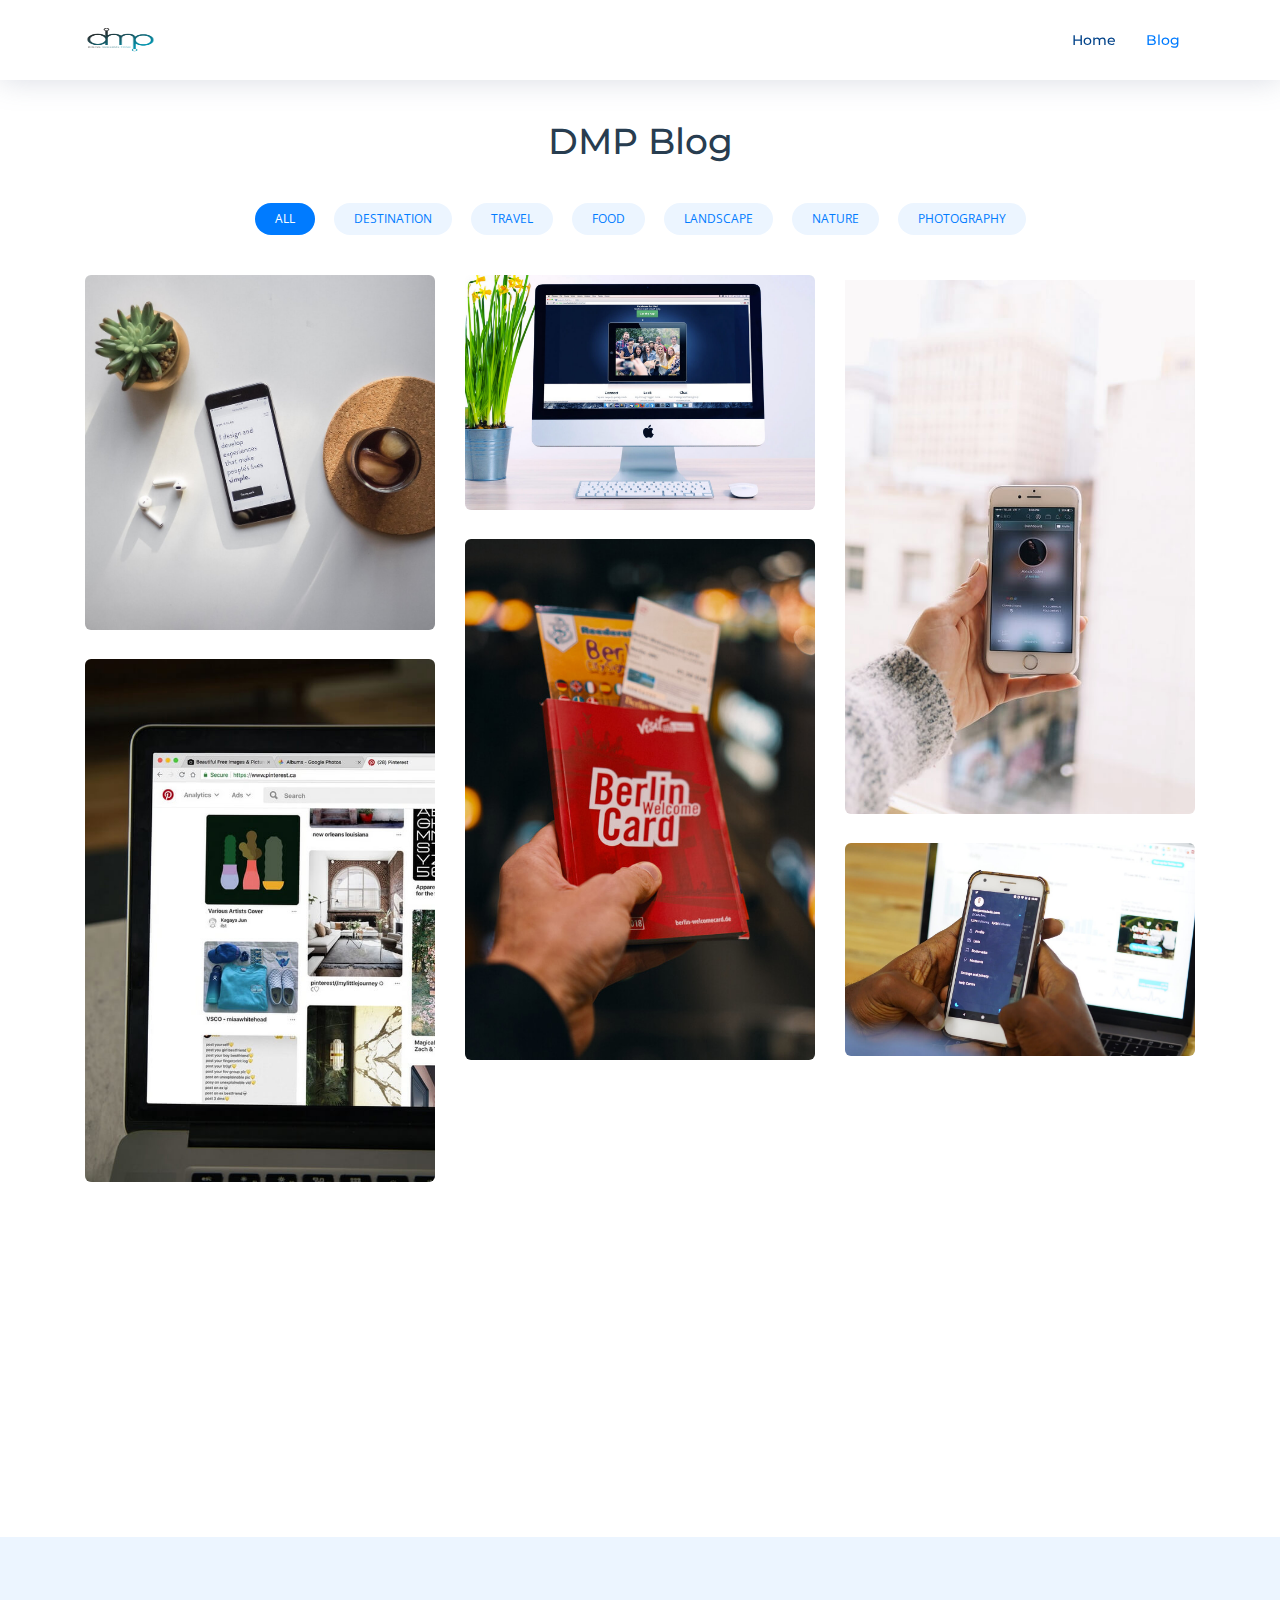
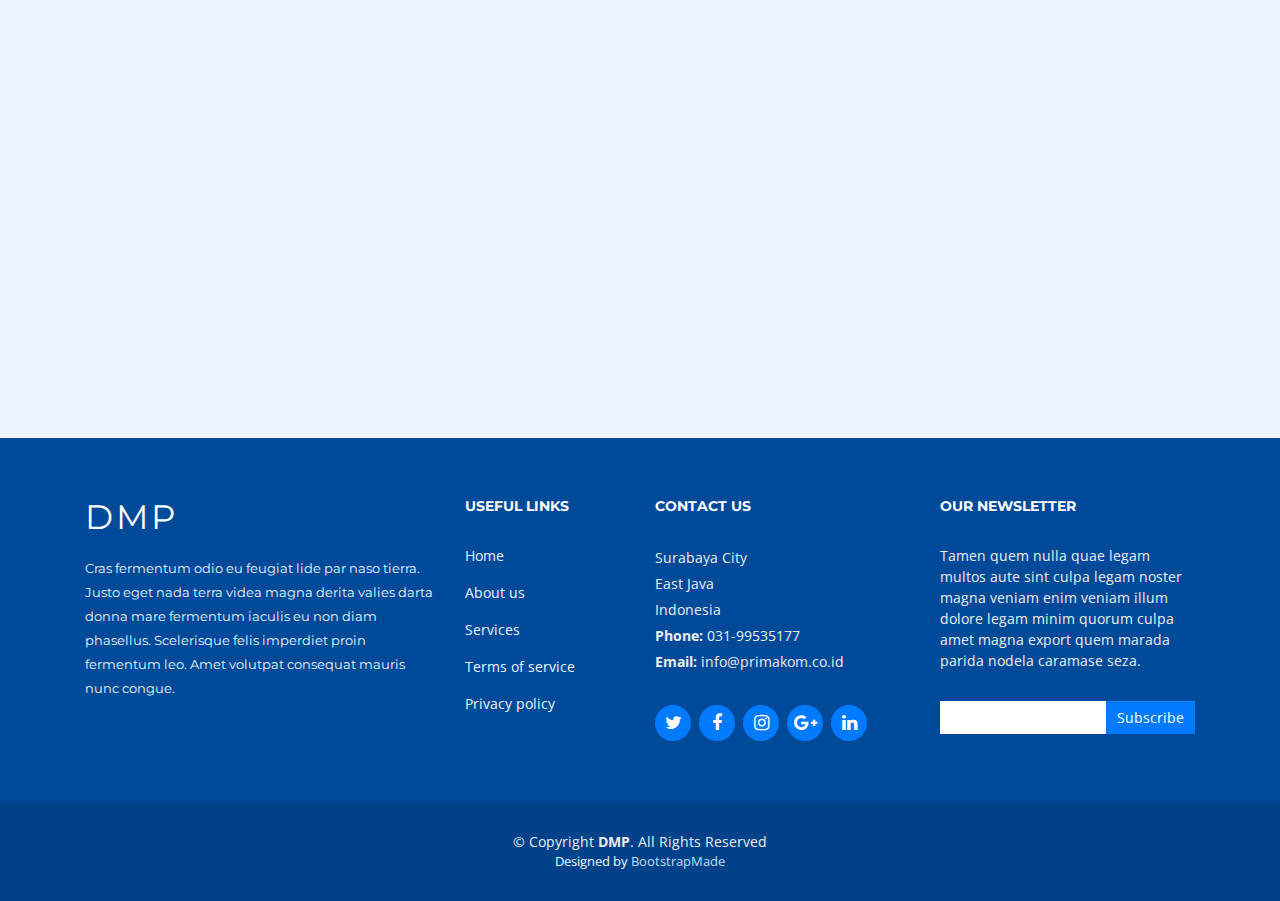
==== commit 0c6f0281: "update" ====
--- a/Blog.html
+++ b/Blog.html
@@ -59,38 +59,78 @@
                 <div class="col-lg-12">
                   <ul id="portfolio-flters">
                     <li data-filter="*" class="filter-active">All</li>
-                    <li data-filter=".filter-app">App</li>
-                    <li data-filter=".filter-card">Travelling</li>
-                    <li data-filter=".filter-web">Web</li>
+                    <li data-filter=".filter-dest">Destination</li>
+                    <li data-filter=".filter-travel">Travel</li>
+                    <li data-filter=".filter-food">Food</li>
+                    <li data-filter=".filter-app">Landscape</li>
+                    <li data-filter=".filter-web">Nature</li>
+                    <li data-filter=".filter-photo">Photography</li>
                   </ul>
                 </div>
               </div>
       
               <div class="row portfolio-container">
       
-                <div class="col-lg-4 col-md-6 portfolio-item filter-app wow fadeInUp">
+                <div class="col-lg-4 col-md-6 portfolio-item filter-photo wow fadeInUp">
                   <div class="portfolio-wrap">
                     <img src="img/portfolio/app1.jpg" class="img-fluid" alt="">
                     <div class="portfolio-info">
-                      <h4><a href="#">App 1</a></h4>
-                      <p>App</p>
-                      <div>
-                        <a href="img/portfolio/app1.jpg" data-lightbox="portfolio" data-title="App 1" class="link-preview" title="Preview"><i class="ion ion-eye"></i></a>
-                        <a href="#" class="link-details" title="More Details"><i class="ion ion-android-open"></i></a>
-                      </div>
-                    </div>
-                  </div>
-                </div>
-      
-                <div class="col-lg-4 col-md-6 portfolio-item filter-web wow fadeInUp" data-wow-delay="0.1s">
+                      <h4><a href="#">Photo</a></h4>
+                      <p>Photo 1</p>
+                      <div>
+                        <a href="#" class="link-details" title="Read more"><i class="ion ion-android-open"></i></a>
+                      </div>
+                    </div>
+                  </div>
+                </div>
+      
+                <div class="col-lg-4 col-md-6 portfolio-item filter-dest wow fadeInUp" data-wow-delay="0.1s">
                   <div class="portfolio-wrap">
                     <img src="img/portfolio/web3.jpg" class="img-fluid" alt="">
                     <div class="portfolio-info">
-                      <h4><a href="#">Web 3</a></h4>
-                      <p>Web</p>
-                      <div>
-                        <a href="img/portfolio/web3.jpg" class="link-preview" data-lightbox="portfolio" data-title="Web 3" title="Preview"><i class="ion ion-eye"></i></a>
-                        <a href="#" class="link-details" title="More Details"><i class="ion ion-android-open"></i></a>
+                      <h4><a href="#">Destination</a></h4>
+                      <p>Destination 1</p>
+                      <div>
+                        <a href="#" class="link-details" title="Read more"><i class="ion ion-android-open"></i></a>
+                      </div>
+                    </div>
+                  </div>
+                </div>
+      
+                <div class="col-lg-4 col-md-6 portfolio-item filter-food wow fadeInUp" data-wow-delay="0.2s">
+                  <div class="portfolio-wrap">
+                    <img src="img/portfolio/app2.jpg" class="img-fluid" alt="">
+                    <div class="portfolio-info">
+                      <h4><a href="#">Food</a></h4>
+                      <p>Food 1</p>
+                      <div>
+                        <a href="#" class="link-details" title="Read more"><i class="ion ion-android-open"></i></a>
+                      </div>
+                    </div>
+                  </div>
+                </div>
+      
+                <div class="col-lg-4 col-md-6 portfolio-item filter-travel wow fadeInUp">
+                  <div class="portfolio-wrap">
+                    <img src="img/portfolio/card2.jpg" class="img-fluid" alt="">
+                    <div class="portfolio-info">
+                      <h4><a href="#">Travel</a></h4>
+                      <p>Travel 1</p>
+                      <div>
+                        <a href="#" class="link-details" title="Read more"><i class="ion ion-android-open"></i></a>
+                      </div>
+                    </div>
+                  </div>
+                </div>
+      
+                <div class="col-lg-4 col-md-6 portfolio-item filter-photo wow fadeInUp" data-wow-delay="0.1s">
+                  <div class="portfolio-wrap">
+                    <img src="img/portfolio/web2.jpg" class="img-fluid" alt="">
+                    <div class="portfolio-info">
+                      <h4><a href="#">Photo</a></h4>
+                      <p>Photo 2</p>
+                      <div>
+                        <a href="#" class="link-details" title="Read more"><i class="ion ion-android-open"></i></a>
                       </div>
                     </div>
                   </div>
@@ -98,83 +138,38 @@
       
                 <div class="col-lg-4 col-md-6 portfolio-item filter-app wow fadeInUp" data-wow-delay="0.2s">
                   <div class="portfolio-wrap">
-                    <img src="img/portfolio/app2.jpg" class="img-fluid" alt="">
-                    <div class="portfolio-info">
-                      <h4><a href="#">App 2</a></h4>
-                      <p>App</p>
-                      <div>
-                        <a href="img/portfolio/app2.jpg" class="link-preview" data-lightbox="portfolio" data-title="App 2" title="Preview"><i class="ion ion-eye"></i></a>
-                        <a href="#" class="link-details" title="More Details"><i class="ion ion-android-open"></i></a>
-                      </div>
-                    </div>
-                  </div>
-                </div>
-      
-                <div class="col-lg-4 col-md-6 portfolio-item filter-card wow fadeInUp">
-                  <div class="portfolio-wrap">
-                    <img src="img/portfolio/card2.jpg" class="img-fluid" alt="">
-                    <div class="portfolio-info">
-                      <h4><a href="#">Travelling</a></h4>
-                      <p>Tempat-tempat yang wajib dikunjungi ketika weekend</p>
-                      <div>
-                        <a href="img/portfolio/card2.jpg" class="link-preview" data-lightbox="portfolio" data-title="Card 2" title="Preview"><i class="ion ion-eye"></i></a>
-                        <a href="#" class="link-details" title="More Details"><i class="ion ion-android-open"></i></a>
-                      </div>
-                    </div>
-                  </div>
-                </div>
-      
-                <div class="col-lg-4 col-md-6 portfolio-item filter-web wow fadeInUp" data-wow-delay="0.1s">
-                  <div class="portfolio-wrap">
-                    <img src="img/portfolio/web2.jpg" class="img-fluid" alt="">
-                    <div class="portfolio-info">
-                      <h4><a href="#">Web 2</a></h4>
-                      <p>Web</p>
-                      <div>
-                        <a href="img/portfolio/web2.jpg" class="link-preview" data-lightbox="portfolio" data-title="Web 2" title="Preview"><i class="ion ion-eye"></i></a>
-                        <a href="#" class="link-details" title="More Details"><i class="ion ion-android-open"></i></a>
-                      </div>
-                    </div>
-                  </div>
-                </div>
-      
-                <div class="col-lg-4 col-md-6 portfolio-item filter-app wow fadeInUp" data-wow-delay="0.2s">
-                  <div class="portfolio-wrap">
                     <img src="img/portfolio/app3.jpg" class="img-fluid" alt="">
                     <div class="portfolio-info">
-                      <h4><a href="#">App 3</a></h4>
-                      <p>App</p>
-                      <div>
-                        <a href="img/portfolio/app3.jpg" class="link-preview" data-lightbox="portfolio" data-title="App 3" title="Preview"><i class="ion ion-eye"></i></a>
-                        <a href="#" class="link-details" title="More Details"><i class="ion ion-android-open"></i></a>
-                      </div>
-                    </div>
-                  </div>
-                </div>
-      
-                <div class="col-lg-4 col-md-6 portfolio-item filter-card wow fadeInUp">
+                      <h4><a href="#">Landscape</a></h4>
+                      <p>Landscape 1</p>
+                      <div>
+                        <a href="#" class="link-details" title="Read more"><i class="ion ion-android-open"></i></a>
+                      </div>
+                    </div>
+                  </div>
+                </div>
+      
+                <div class="col-lg-4 col-md-6 portfolio-item filter-web wow fadeInUp">
                   <div class="portfolio-wrap">
                     <img src="img/portfolio/card1.jpg" class="img-fluid" alt="">
                     <div class="portfolio-info">
-                      <h4><a href="#">Card 1</a></h4>
-                      <p>Card</p>
-                      <div>
-                        <a href="img/portfolio/card1.jpg" class="link-preview" data-lightbox="portfolio" data-title="Card 1" title="Preview"><i class="ion ion-eye"></i></a>
-                        <a href="#" class="link-details" title="More Details"><i class="ion ion-android-open"></i></a>
-                      </div>
-                    </div>
-                  </div>
-                </div>
-      
-                <div class="col-lg-4 col-md-6 portfolio-item filter-card wow fadeInUp" data-wow-delay="0.1s">
+                      <h4><a href="#">Nature</a></h4>
+                      <p>Nature 1</p>
+                      <div>
+                        <a href="#" class="link-details" title="Read more"><i class="ion ion-android-open"></i></a>
+                      </div>
+                    </div>
+                  </div>
+                </div>
+      
+                <div class="col-lg-4 col-md-6 portfolio-item filter-app wow fadeInUp" data-wow-delay="0.1s">
                   <div class="portfolio-wrap">
                     <img src="img/portfolio/card3.jpg" class="img-fluid" alt="">
                     <div class="portfolio-info">
-                      <h4><a href="#">Card 3</a></h4>
-                      <p>Card</p>
-                      <div>
-                        <a href="img/portfolio/card3.jpg" class="link-preview" data-lightbox="portfolio" data-title="Card 3" title="Preview"><i class="ion ion-eye"></i></a>
-                        <a href="#" class="link-details" title="More Details"><i class="ion ion-android-open"></i></a>
+                      <h4><a href="#">Landscape</a></h4>
+                      <p>Landscape 2</p>
+                      <div>
+                        <a href="#" class="link-details" title="Read more"><i class="ion ion-android-open"></i></a>
                       </div>
                     </div>
                   </div>
@@ -184,11 +179,10 @@
                   <div class="portfolio-wrap">
                     <img src="img/portfolio/web1.jpg" class="img-fluid" alt="">
                     <div class="portfolio-info">
-                      <h4><a href="#">Web 1</a></h4>
-                      <p>Web</p>
-                      <div>
-                        <a href="img/portfolio/web1.jpg" class="link-preview" data-lightbox="portfolio" data-title="Web 1" title="Preview"><i class="ion ion-eye"></i></a>
-                        <a href="#" class="link-details" title="More Details"><i class="ion ion-android-open"></i></a>
+                      <h4><a href="#">Nature</a></h4>
+                      <p>Nature 2</p>
+                      <div>
+                        <a href="#" class="link-details" title="Read more"><i class="ion ion-android-open"></i></a>
                       </div>
                     </div>
                   </div>
@@ -200,7 +194,7 @@
           <section class="section-bg">
             <div class="container">
               <div class="row">
-                <div class="col-lg-4 col-md-6" style="margin-top: 30px;">
+                <div class="col-lg-4 col-md-6 wow fadeInUp" style="margin-top: 30px;">
                   <span class="fa fa-heart" aria-hidden="true" style="float: left; margin-right: 10px;"></span>
                   <h4>Popular Post</h4>
                   <hr>
@@ -223,7 +217,7 @@
                   </ul>
                 </div>
 
-                <div class="col-lg-4 col-md-6" style="margin-top: 30px;">
+                <div class="col-lg-4 col-md-6 wow fadeInUp" style="margin-top: 30px;">
                   <span class="fa fa-level-up" aria-hidden="true" style="float: left; margin-right: 10px;"></span>
                   <h4>Recent Post</h4>
                   <hr>
@@ -246,7 +240,7 @@
                   </ul>
                 </div>
 
-                <div class="col-lg-4 col-md-6"style="margin-top: 30px;">
+                <div class="col-lg-4 col-md-6 wow fadeInUp"style="margin-top: 30px;">
                   <span class="fa fa-level-down" aria-hidden="true" style="float: left; margin-right: 10px;"></span>
                   <h4>Latest Post</h4>
                   <hr>
@@ -306,11 +300,11 @@
               <div class="col-lg-3 col-md-6 footer-contact">
                 <h4>Contact Us</h4>
                 <p>
-                  A108 Adam Street <br>
-                  New York, NY 535022<br>
-                  United States <br>
-                  <strong>Phone:</strong> +1 5589 55488 55<br>
-                  <strong>Email:</strong> info@example.com<br>
+                  Surabaya City <br>
+                  East Java<br>
+                  Indonesia <br>
+                  <strong>Phone:</strong> 031-99535177<br>
+                  <strong>Email:</strong> info@primakom.co.id<br>
                 </p>
     
                 <div class="social-links">
@@ -337,7 +331,7 @@
     
         <div class="container">
           <div class="copyright">
-            &copy; Copyright <strong>NewBiz</strong>. All Rights Reserved
+            &copy; Copyright <strong>DMP</strong>. All Rights Reserved
           </div>
           <div class="credits">
             <!--
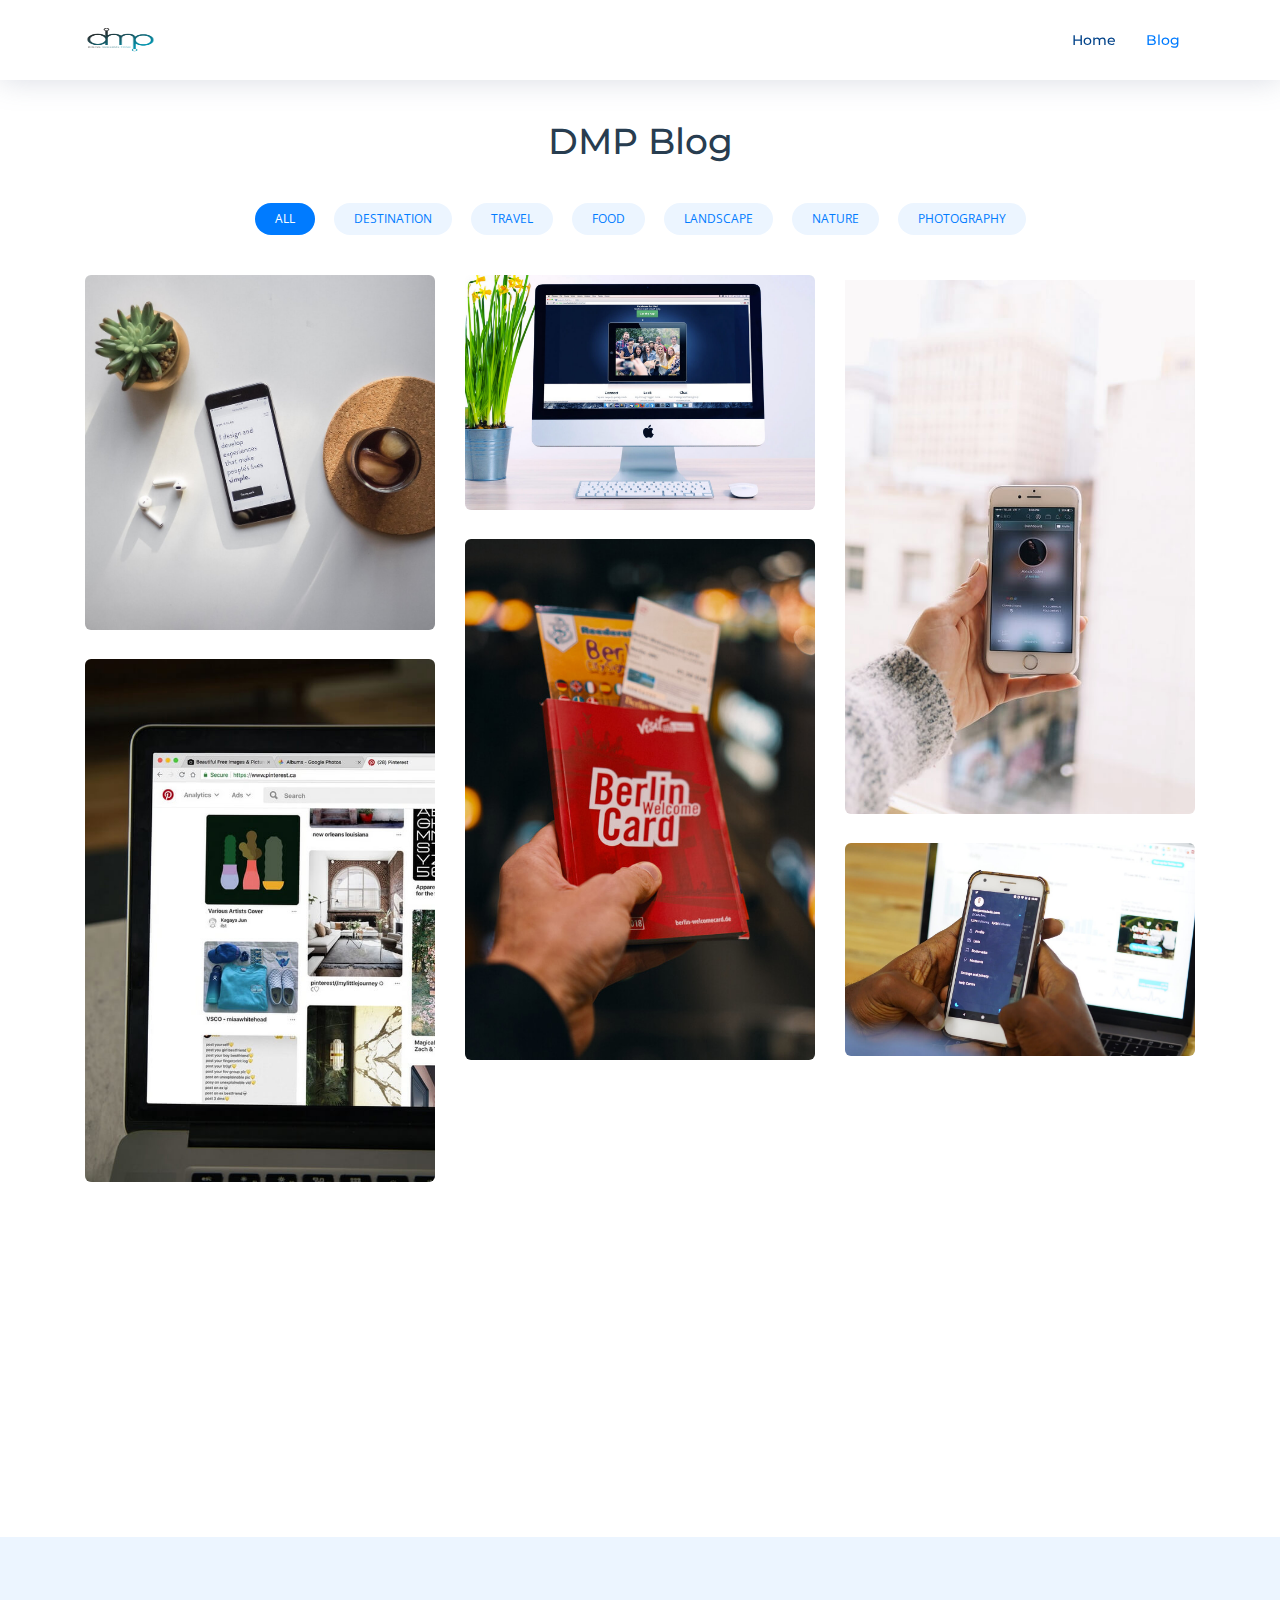
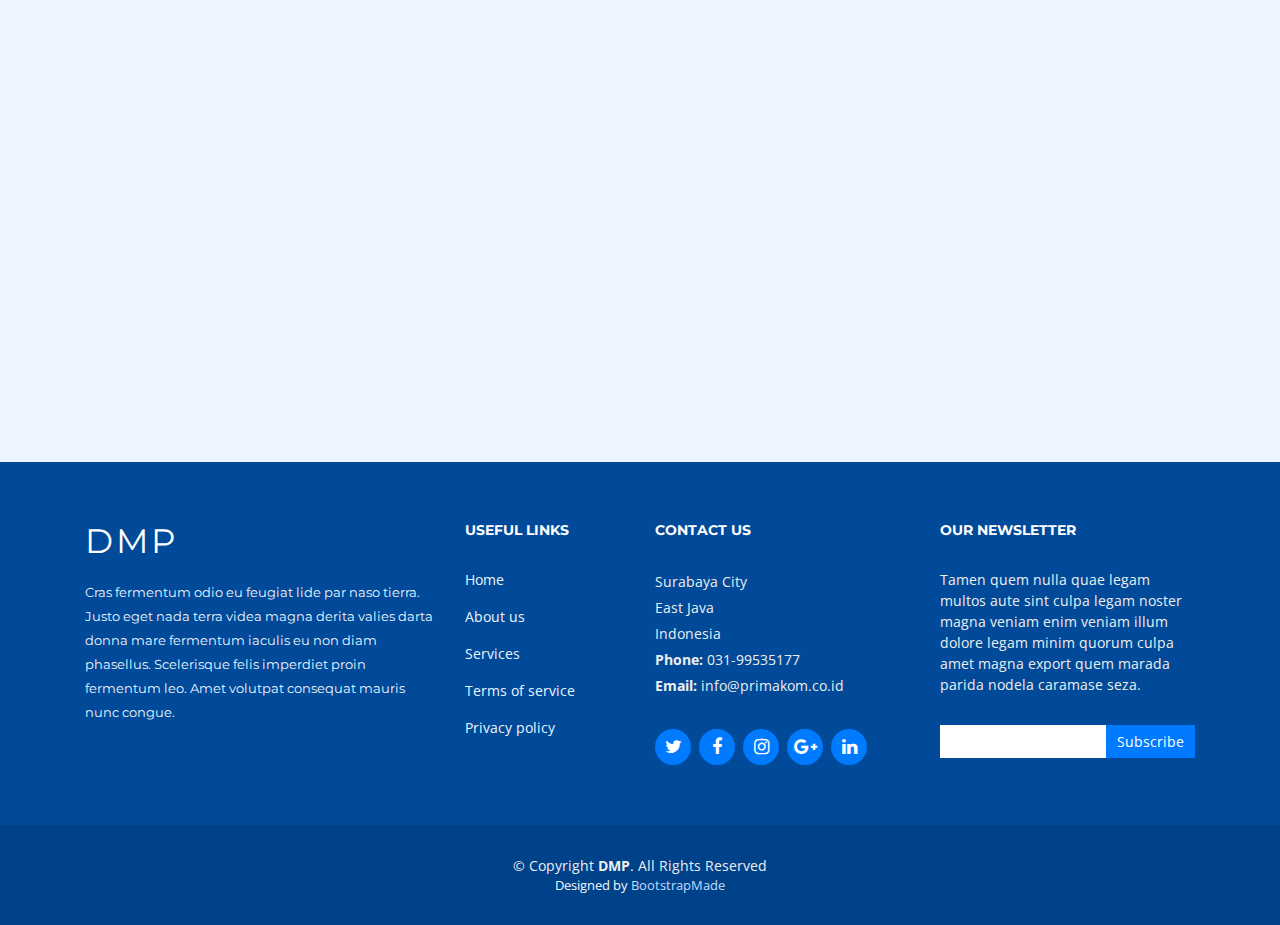
==== commit 8ed71375: "singleBlog" ====
--- a/Blog.html
+++ b/Blog.html
@@ -78,7 +78,7 @@
                       <h4><a href="#">Photo</a></h4>
                       <p>Photo 1</p>
                       <div>
-                        <a href="#" class="link-details" title="Read more"><i class="ion ion-android-open"></i></a>
+                        <a href="single-blog.html" class="link-details" title="Read more"><i class="ion ion-android-open"></i></a>
                       </div>
                     </div>
                   </div>
@@ -91,7 +91,7 @@
                       <h4><a href="#">Destination</a></h4>
                       <p>Destination 1</p>
                       <div>
-                        <a href="#" class="link-details" title="Read more"><i class="ion ion-android-open"></i></a>
+                        <a href="single-blog.html" class="link-details" title="Read more"><i class="ion ion-android-open"></i></a>
                       </div>
                     </div>
                   </div>
@@ -104,7 +104,7 @@
                       <h4><a href="#">Food</a></h4>
                       <p>Food 1</p>
                       <div>
-                        <a href="#" class="link-details" title="Read more"><i class="ion ion-android-open"></i></a>
+                        <a href="single-blog.html" class="link-details" title="Read more"><i class="ion ion-android-open"></i></a>
                       </div>
                     </div>
                   </div>
@@ -117,7 +117,7 @@
                       <h4><a href="#">Travel</a></h4>
                       <p>Travel 1</p>
                       <div>
-                        <a href="#" class="link-details" title="Read more"><i class="ion ion-android-open"></i></a>
+                        <a href="single-blog.html" class="link-details" title="Read more"><i class="ion ion-android-open"></i></a>
                       </div>
                     </div>
                   </div>
@@ -130,7 +130,7 @@
                       <h4><a href="#">Photo</a></h4>
                       <p>Photo 2</p>
                       <div>
-                        <a href="#" class="link-details" title="Read more"><i class="ion ion-android-open"></i></a>
+                        <a href="single-blog.html" class="link-details" title="Read more"><i class="ion ion-android-open"></i></a>
                       </div>
                     </div>
                   </div>
@@ -143,7 +143,7 @@
                       <h4><a href="#">Landscape</a></h4>
                       <p>Landscape 1</p>
                       <div>
-                        <a href="#" class="link-details" title="Read more"><i class="ion ion-android-open"></i></a>
+                        <a href="single-blog.html" class="link-details" title="Read more"><i class="ion ion-android-open"></i></a>
                       </div>
                     </div>
                   </div>
@@ -156,7 +156,7 @@
                       <h4><a href="#">Nature</a></h4>
                       <p>Nature 1</p>
                       <div>
-                        <a href="#" class="link-details" title="Read more"><i class="ion ion-android-open"></i></a>
+                        <a href="single-blog.html" class="link-details" title="Read more"><i class="ion ion-android-open"></i></a>
                       </div>
                     </div>
                   </div>
@@ -169,7 +169,7 @@
                       <h4><a href="#">Landscape</a></h4>
                       <p>Landscape 2</p>
                       <div>
-                        <a href="#" class="link-details" title="Read more"><i class="ion ion-android-open"></i></a>
+                        <a href="single-blog.html" class="link-details" title="Read more"><i class="ion ion-android-open"></i></a>
                       </div>
                     </div>
                   </div>
@@ -182,7 +182,7 @@
                       <h4><a href="#">Nature</a></h4>
                       <p>Nature 2</p>
                       <div>
-                        <a href="#" class="link-details" title="Read more"><i class="ion ion-android-open"></i></a>
+                        <a href="single-blog.html" class="link-details" title="Read more"><i class="ion ion-android-open"></i></a>
                       </div>
                     </div>
                   </div>
@@ -202,7 +202,7 @@
                     <li>
                       <div>
                         <img style="width: 100px; float: left; margin-right: 20px;" src="img/portfolio/card2.jpg" alt="">
-                        <h5>Positive Thinking</h5>
+                        <h5>Space The Final Frontier</h5>
                         <p>Cras fermentum odio eu feugiat lide par naso tierra. Justo eget nada terra videa magna derita valies darta donna mare fermentum iaculis eu non diam phasellus.</p>
                       </div>
                     </li>
@@ -210,7 +210,7 @@
                     <li>
                       <div>
                         <img style="width: 100px; float: left; margin-right: 20px;" src="img/portfolio/card3.jpg" alt="">
-                        <h5>Positive Thinking</h5>
+                        <h5>The Amazing Hubble</h5>
                         <p> Scelerisque felis imperdiet proin fermentum leo. Amet volutpat consequat mauris nunc congue.</p>
                       </div>
                     </li>
@@ -223,15 +223,15 @@
                   <hr>
                   <ul style="list-style: none;">
                     <li>
-                      <a href="#">This is Just Going To Be Another Test Post</a>
-                    </li>
-                    <hr>
-                    <li>
-                      <a href="#">This is Just Going To Be Another Test Post</a>
-                    </li>
-                    <hr>
-                    <li>
-                      <a href="#">This is Just Going To Be Another Test Post</a>
+                      <a href="#">How to Look Up</a>
+                    </li>
+                    <hr>
+                    <li>
+                      <a href="#">Compatible Inkjet Cartridge</a>
+                    </li>
+                    <hr>
+                    <li>
+                      <a href="#">Treat That Oral Thrush Now</a>
                     </li>
                     <hr>
                     <li>
@@ -246,27 +246,27 @@
                   <hr>
                   <ul style="list-style: none;">
                     <li>
-                      <a href="#">Frans Joe</a>
+                      <a href="#">Benny Parker</a>
                       <br>
-                      <small class="date">July 30, 2020</small>
-                    </li>
-                    <hr>
-                    <li>
-                      <a href="#">Frans Joe</a>
+                      <small class="date">October 16, 2015</small>
+                    </li>
+                    <hr>
+                    <li>
+                      <a href="#">Benny Parker</a>
                       <br>
-                      <small class="date">July 30, 2020</small>
-                    </li>
-                    <hr>
-                    <li>
-                      <a href="#">Frans Joe</a>
+                      <small class="date">October 16, 2015</small>
+                    </li>
+                    <hr>
+                    <li>
+                      <a href="#">Benny Parker</a>
                       <br>
-                      <small class="date">July 30, 2020</small>
-                    </li>
-                    <hr>
-                    <li>
-                      <a href="#">Frans Joe</a>
+                      <small class="date">October 16, 2015</small>
+                    </li>
+                    <hr>
+                    <li>
+                      <a href="#">Benny Parker</a>
                       <br>
-                      <small class="date">July 30, 2020</small>
+                      <small class="date">October 16, 2015</small>
                     </li>
                   </ul>
                 </div>
--- a/css/style.css
+++ b/css/style.css
@@ -32,6 +32,11 @@
   padding: 0;
   margin: 0 0 30px 0;
 }
+
+.list {
+  list-style: none;
+  margin: 0px;
+  padding: 0px; }
 
 h1,
 h2,
@@ -69,6 +74,67 @@
   color: #fff;
 }
 
+.btn {
+	text-decoration: none !important;
+	outline: none !important;
+	-webkit-transition: all .3s ease-in-out;
+	-moz-transition: all .3s ease-in-out;
+	-ms-transition: all .3s ease-in-out;
+	-o-transition: all .3s ease-in-out;
+	transition: all .3s ease-in-out;
+}
+.btn.sqaure_bt i {
+	margin-left: 8px;
+	font-weight: 600;
+	top: -1px;
+	position: relative;
+}
+
+.bottom_info .btn.sqaure_bt {
+	margin: 0;
+}
+
+.bottom_info .pull-right {
+	margin-top: 17px !important;
+}
+
+.blog_grid .bottom_info .pull-right {
+	margin-top: 0 !important;
+}
+
+.pull-right {
+	float: right !important;
+}
+
+.pull-left {
+	float: left !important;
+}
+
+.img-responsive {
+	max-width: 100%;
+}
+
+.margin_bottom_30_all {
+	margin-bottom: 30px;
+}
+
+.margin_bottom_0 {
+	margin-bottom: 0px !important;
+}
+
+.center {
+	width: 100%;
+	display: flex;
+	justify-content: center;
+}
+
+a.btn:hover,
+button.btn:hover,
+a.btn:focus,
+button.btn:focus {
+	background: #007bff;
+	color: #fff;
+}
 /* Prelaoder */
 
 #preloader {
@@ -119,6 +185,31 @@
     transform: rotate(360deg);
   }
 }
+
+.primary_btn {
+  display: inline-block;
+  color: #22195e;
+  letter-spacing: 1px;
+  font-family: "Roboto", sans-serif;
+  font-size: 12px;
+  font-weight: 500;
+  line-height: 47px;
+  outline: none !important;
+  text-align: center;
+  cursor: pointer;
+  text-transform: uppercase;
+  border: double 2px transparent;
+  border-radius: 5px;
+  background-image: linear-gradient(white, white), radial-gradient(circle at top left, #8252fa, #eca2f1);
+  background-image: -webkit-linear-gradient(white, white), -webkit-radial-gradient(circle at top left, #8252fa, #eca2f1);
+  background-image: -moz-linear-gradient(white, white), -moz-radial-gradient(circle at top left, #8252fa, #eca2f1);
+  background-image: -ms-linear-gradient(white, white), -ms-radial-gradient(circle at top left, #8252fa, #eca2f1);
+  background-image: -o-linear-gradient(white, white), -o-radial-gradient(circle at top left, #8252fa, #eca2f1);
+  background-origin: border-box;
+  background-clip: content-box, border-box; }
+
+  .primary_btn span {
+    padding: 0 35px; }
 
 /*--------------------------------------------------------------
 # Header
@@ -1180,6 +1271,386 @@
   cursor: pointer;
 }
 
+/*sidebar-blog*/
+.side_bar h4 {
+	margin-top: 0;
+}
+
+.side_bar_blog {
+	margin-bottom: 50px;
+	float: left;
+	width: 100%;
+}
+
+.post_head {
+	font-weight: 600;
+	margin: 0;
+}
+
+.post_head a {
+	color: #000;
+}
+
+.post_date {
+	margin-top: 5px;
+	font-size: 14px;
+}
+
+.post_date i {
+	position: relative;
+	top: 0px;
+	font-size: 13px;
+}
+
+.recent_post li {
+	margin-bottom: 20PX;
+}
+
+.categary {
+	font-size: 15px;
+}
+
+.categary a {
+	color: #000;
+	transition: ease all 0.5s;
+}
+
+.categary a i {
+	margin-right: 2px;
+}
+
+.categary li {
+	margin-bottom: 3px;
+	transition: ease all 0.5s;
+	background: #f6f6f6;
+	padding: 15px 20px;
+	font-weight: 600;
+	font-size: 14px;
+}
+
+.categary li:hover,
+.categary li:focus {
+	padding-left: 30px;
+	background: #039ee3;
+}
+
+.categary li:hover a,
+.categary li:focus a {
+	color: #fff;
+}
+
+.tags a {
+	border: solid 1px #e1e1e1;
+	border-radius: 50px;
+	padding: 0 18px;
+	float: left;
+	min-height: 50px;
+	line-height: 50px;
+}
+
+.tags a:hover,
+.tags a:focus {
+	color: #fff !important;
+	border: solid #17a5e9 1px !important;
+}
+
+.tags li {
+	float: left;
+	margin-right: 8px;
+	margin-bottom: 8px;
+}
+
+
+/**== Sidebar Search ==**/
+
+.side_bar_search {
+	padding-top: 10px;
+}
+
+.side_bar_blog .input-group {
+	background: #f8f8f8;
+	width: 100%;
+	border-radius: 50px;
+	height: 50px;
+}
+
+.product_catery .row.margin_bottom_20_all {
+	float: left;
+	width: 100%;
+}
+
+.side_bar_blog .input-group input.form-control {
+	background: transparent;
+	border: none;
+	box-shadow: none;
+	padding: 15px 20px;
+	height: auto;
+	font-size: 14px;
+}
+
+.side_bar_blog .input-group span.input-group-addon {
+	border: none;
+	background: transparent;
+	padding: 10px 20px;
+}
+
+.side_bar_blog .input-group span.input-group-addon button {
+	background: transparent;
+	border: none;
+	font-size: 15px;
+	color: #000000;
+	top: 3px;
+	position: relative;
+}
+
+.blog_section {
+	margin-bottom: 50px;
+	float: left;
+	width: 100%;
+}
+
+.preview_commt,
+.next_commt {
+	width: 150px;
+}
+
+.blog_feature_cantant.theme_color_bg {
+	padding: 30px;
+}
+
+.blog_page_4 .blog_section {
+	margin-bottom: 10px;
+}
+
+.blog_feature_cantant {
+	padding: 30px 0;
+	float: left;
+	width: 100%;
+	border-top: solid #039ee3 8px;
+}
+
+.blog_head {
+	font-size: 18px;
+	color: #000;
+	font-weight: 600;
+	width: 100%;
+}
+
+.post_info {
+	color: #000;
+	font-size: 14px;
+	margin-bottom: 10px;
+	width: 100%;
+}
+
+.blog_feature_cantant li {
+	font-weight: 500;
+	font-size: 14px;
+	color: #039ee3;
+	float: left;
+	margin-right: 15px;
+}
+
+.blog_feature_cantant li a {
+	color: #000;
+}
+
+.blog_feature_cantant li a:hover,
+.blog_feature_cantant li a:focus {
+	color: #039ee3;
+}
+
+.blog_feature_cantant p {
+	width: 100%;
+}
+
+.blog_section p {
+	line-height: 24px;
+	float: left;
+	width: 100%;
+}
+
+.read_more {
+	font-weight: 600;
+	font-family: 'Poppins', sans-serif;
+}
+
+.read_more:hover,
+.read_more:focus {
+	color: #039ee3;
+}
+
+.shr {
+	float: left;
+	font-weight: 600;
+	margin-right: 15px;
+	margin-top: 2px;
+}
+
+.blog_page_5 .shr {
+	font-size: 14px;
+	margin-right: 10px;
+}
+
+.blog_page_5 .social_icon ul li {
+	font-size: 14px;
+	margin-right: 8px;
+	float: left;
+}
+
+.blog_page_5 .blog_feature_cantant {
+	padding: 30px 38px;
+}
+
+.blog_page_5 .blog_section {
+	margin-bottom: 30px;
+}
+
+.post_info+p {
+	margin-top: 15px;
+}
+
+.bottom_info {
+	float: left;
+	width: 100%;
+	margin-top: 10px;
+}
+
+/*blog detail*/
+.blog_detail_page .blog_feature_cantant {
+	padding: 30px 0;
+	float: left;
+	width: 100%;
+	background: #fff;
+}
+
+.comment_cantrol {
+	font-size: 14px;
+	font-weight: 500;
+}
+
+.comment_cantrol span {
+	float: left;
+	width: 100%;
+	margin-top: 15px;
+	font-weight: 600;
+}
+
+.comment_section {
+	float: left;
+	width: 100%;
+	border-bottom: dotted 2px;
+	padding-bottom: 25px;
+	margin-top: 20px;
+}
+
+.view_commant {
+	float: left;
+	width: 100%;
+	margin-top: 30px;
+}
+
+.command_cont {
+	padding: 20px 30px;
+	min-height: 120px;
+}
+
+.blog_section p.comm_head {
+	font-weight: 600;
+	font-size: 14px;
+	text-transform: uppercase;
+}
+
+.blog_section p.comm_head span {
+	font-size: 12px;
+	font-weight: 400;
+	margin-left: 5px;
+}
+
+.blog_section p.comm_head a.rply {
+	float: right;
+	font-weight: 400;
+	text-transform: none;
+}
+
+.blog_section .theme_bg p.comm_head a.rply {
+	color:#007bff;
+}
+
+.blog_section .command_cont p {
+	line-height: 18px;
+}
+
+.command_cont {
+	margin-bottom: 30px;
+}
+
+.post_commt_form {
+	float: left;
+	width: 100%;
+}
+
+.post_commt_form h4 {
+	padding: 0 5px;
+}
+
+.full {
+	width: 100%;
+	float: left;
+	margin: 0;
+	padding: 0;
+}
+
+.social_icon {
+	float: left;
+	margin: 2px 0 0 0;
+}
+
+.social_icon ul {
+	list-style: none;
+	float: left;
+}
+
+.social_icon ul li {
+	display: inline;
+	font-size: 15px;
+	margin-right: 15px;
+}
+
+/**== Form ==**/
+
+input.field_custom {
+	border: solid #e1e1e1 1px;
+	width: 100%;
+	background: #f8f8f8;
+	min-height: 50px;
+	padding: 5px 20px;
+	line-height: normal;
+	border-radius: 0px;
+	margin-bottom: 10px;
+	font-size: 14px;
+	color: #737373;
+}
+
+textarea.field_custom {
+	border: solid #e1e1e1 1px;
+	width: 100%;
+	background: #f8f8f8;
+	min-height: 150px;
+	padding: 15px 20px;
+	line-height: normal;
+	border-radius: 0px;
+	margin-bottom: 10px;
+	font-size: 14px;
+	color: #737373;
+}
+
+.field {
+	padding: 0 5px;
+}
+
+
+
 /*--------------------------------------------------------------
 # Footer
 --------------------------------------------------------------*/
@@ -1327,6 +1798,33 @@
   color: #f1f7ff;
 }
 
+/*Gradient*/
+.gradient-bg, .header_area .navbar .nav .nav-item.submenu ul .nav-item:hover .nav-link, .blog_right_sidebar .widget_title, .blog_right_sidebar .newsletter_widget .bbtns, .blog_right_sidebar .tag_cloud_widget ul li a:hover, .blog-pagination .page-item.active .page-link, .blog-pagination .page-link:hover, .comments-area .btn-reply:hover, .recent_update_inner .nav.nav-tabs li a.active, .recent_update_inner .nav.nav-tabs li a:hover, .common_style .line:after, .price_item:hover .price_head, .price_item:hover .price_footer, .testimonial_area .active_testimonial .owl-dots, .news_widget .input-group .sub-btn {
+  background: -webkit-linear-gradient(90deg, #8252fa 0%, #eca2f1 100%);
+  background: -moz-linear-gradient(90deg, #8252fa 0%, #eca2f1 100%);
+  background: -o-linear-gradient(90deg, #8252fa 0%, #eca2f1 100%);
+  background: linear-gradient(90deg, #8252fa 0%, #eca2f1 100%); }
+
+.border-gradient {
+  border-image: -webkit-linear-gradient(90deg, #8252fa 0%, #eca2f1 100%);
+  border-image: -moz-linear-gradient(90deg, #8252fa 0%, #eca2f1 100%);
+  border-image: -o-linear-gradient(90deg, #8252fa 0%, #eca2f1 100%);
+  border-image: linear-gradient(90deg, #8252fa 0%, #eca2f1 100%); }
+
+.gradient-bg2 {
+  background: -webkit-linear-gradient(90deg, #8252fa 0%, #eca2f1 100%);
+  background: -moz-linear-gradient(90deg, #8252fa 0%, #eca2f1 100%);
+  background: -o-linear-gradient(90deg, #8252fa 0%, #eca2f1 100%);
+  background: linear-gradient(90deg, #8252fa 0%, #eca2f1 100%); }
+
+.gradient-color, .contact_info .info_item i, .recent_update_inner .nav.nav-tabs li a span.lnr {
+  background: -webkit-linear-gradient(90deg, #8252fa 0%, #eca2f1 100%);
+  background: -moz-linear-gradient(90deg, #8252fa 0%, #eca2f1 100%);
+  background: -o-linear-gradient(90deg, #8252fa 0%, #eca2f1 100%);
+  background: linear-gradient(90deg, #8252fa 0%, #eca2f1 100%);
+  -webkit-background-clip: text;
+  -webkit-text-fill-color: transparent; }
+
 /*--------------------------------------------------------------
 # Responsive Media Queries
 --------------------------------------------------------------*/
